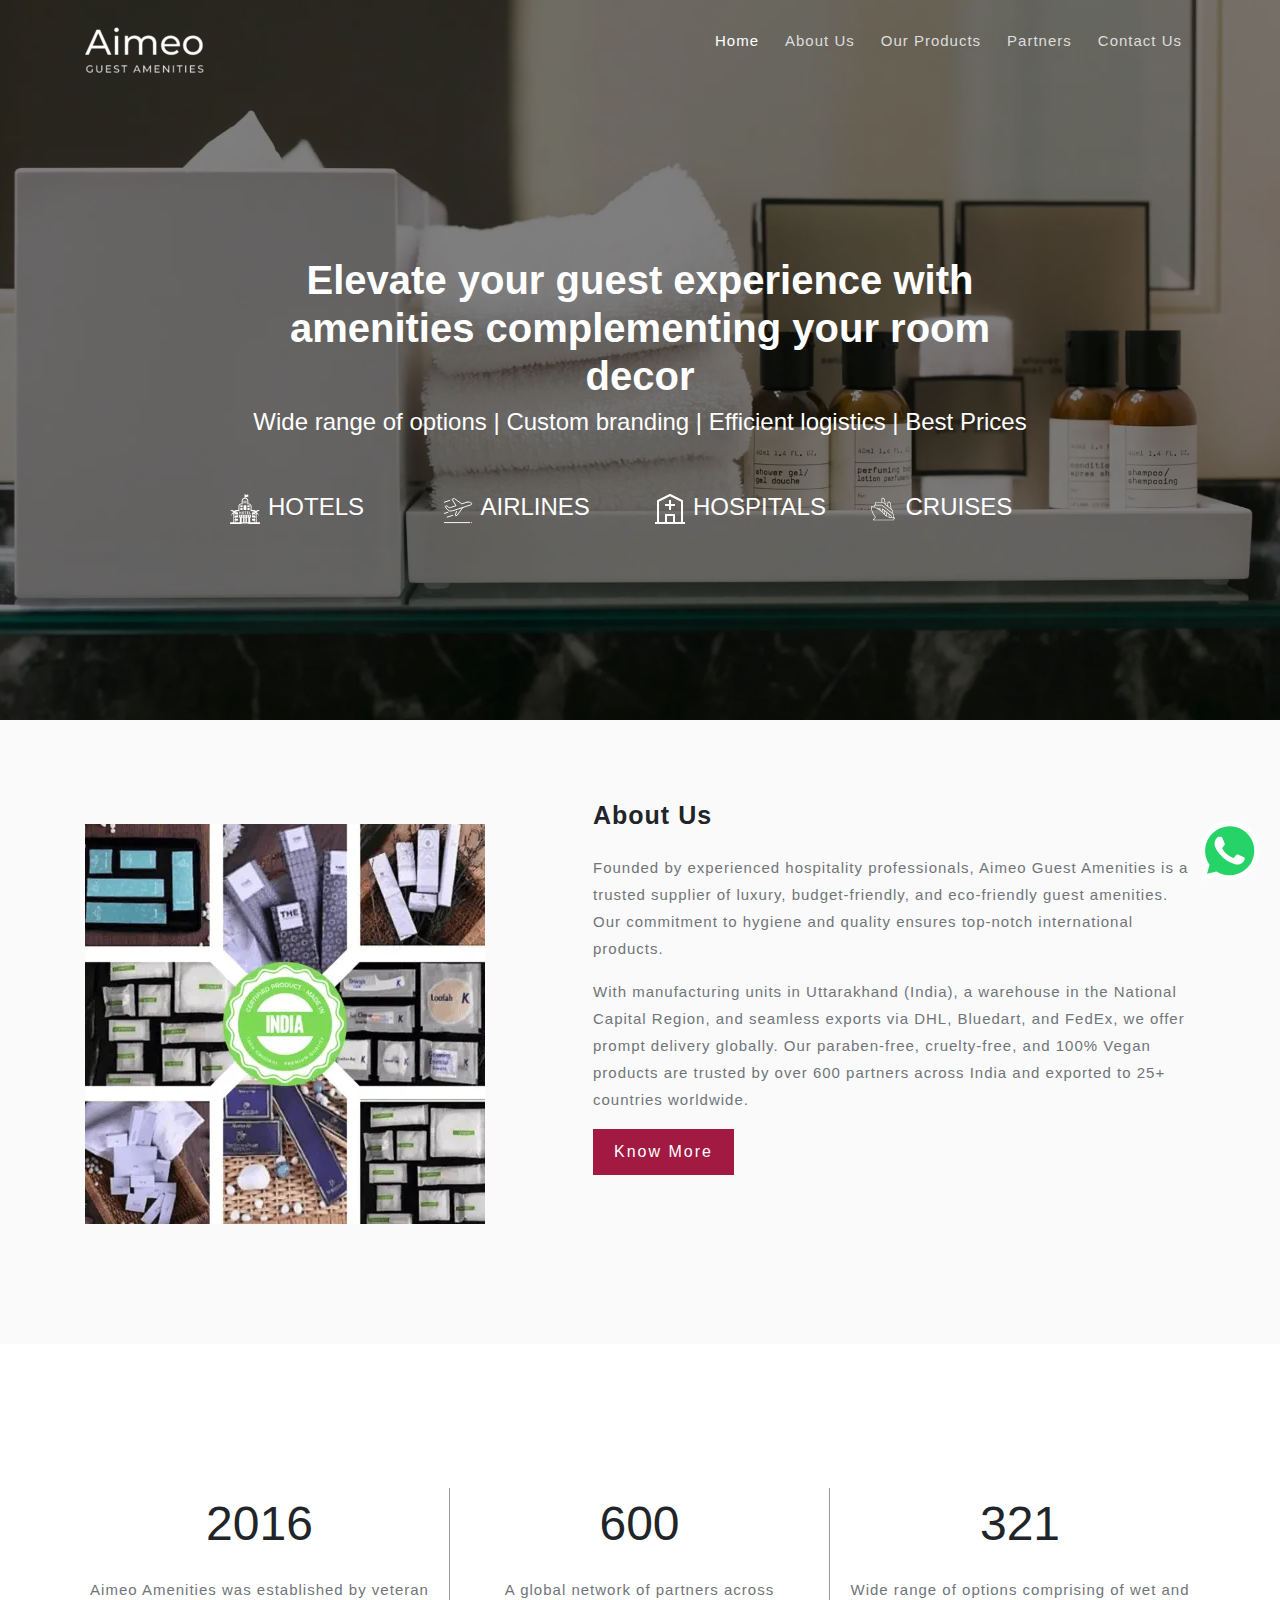
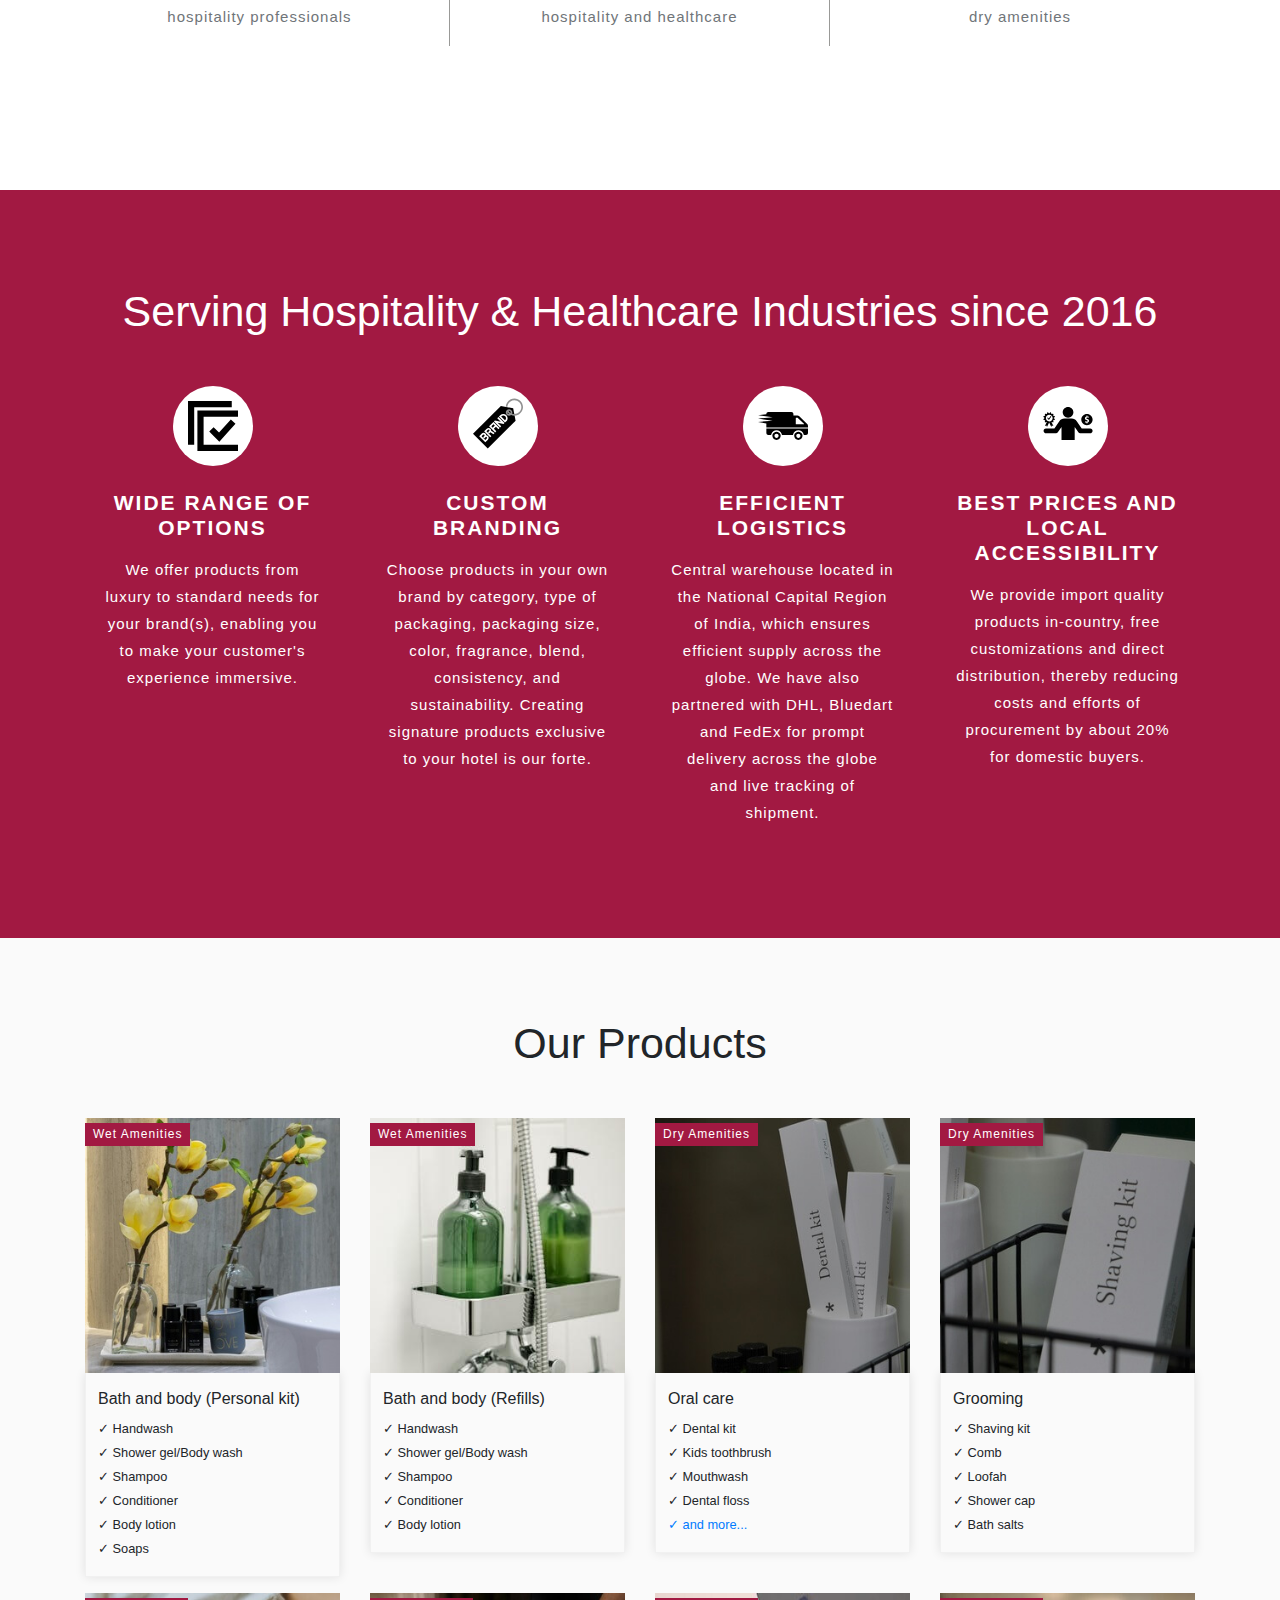
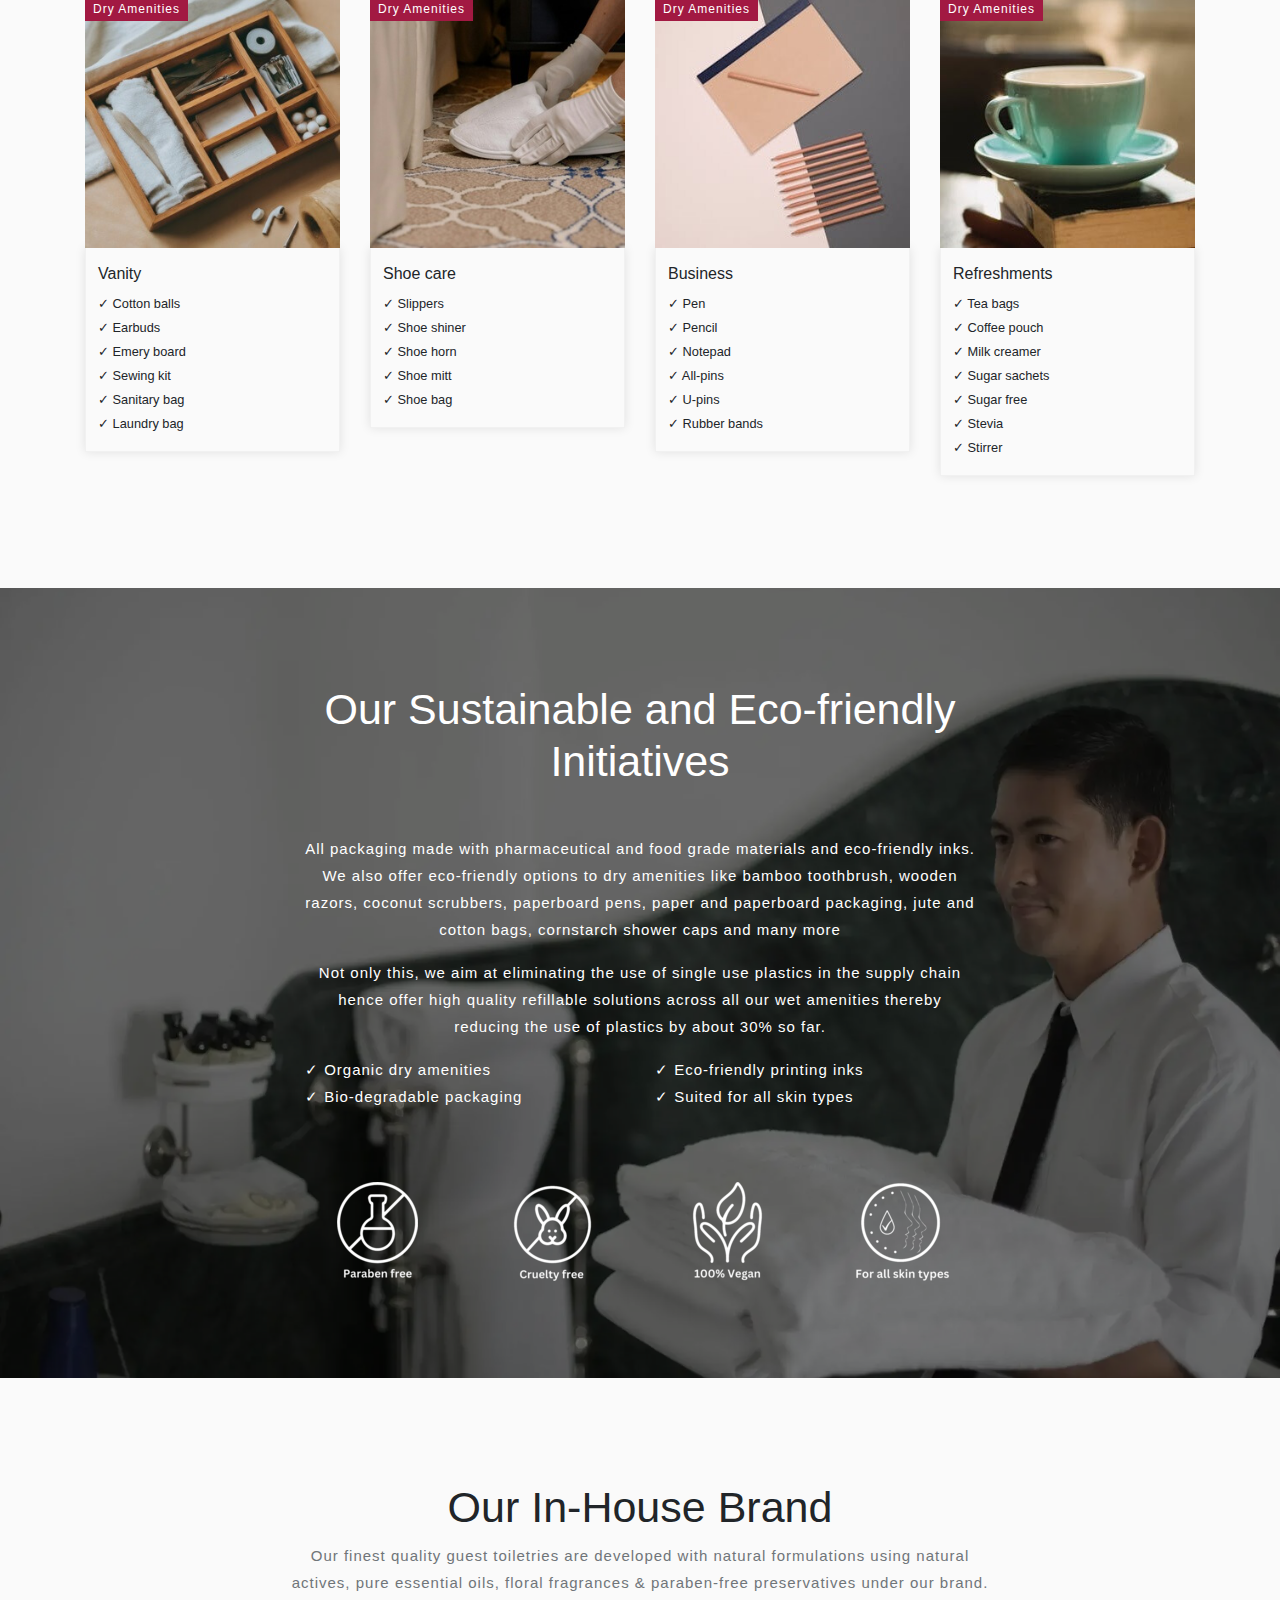
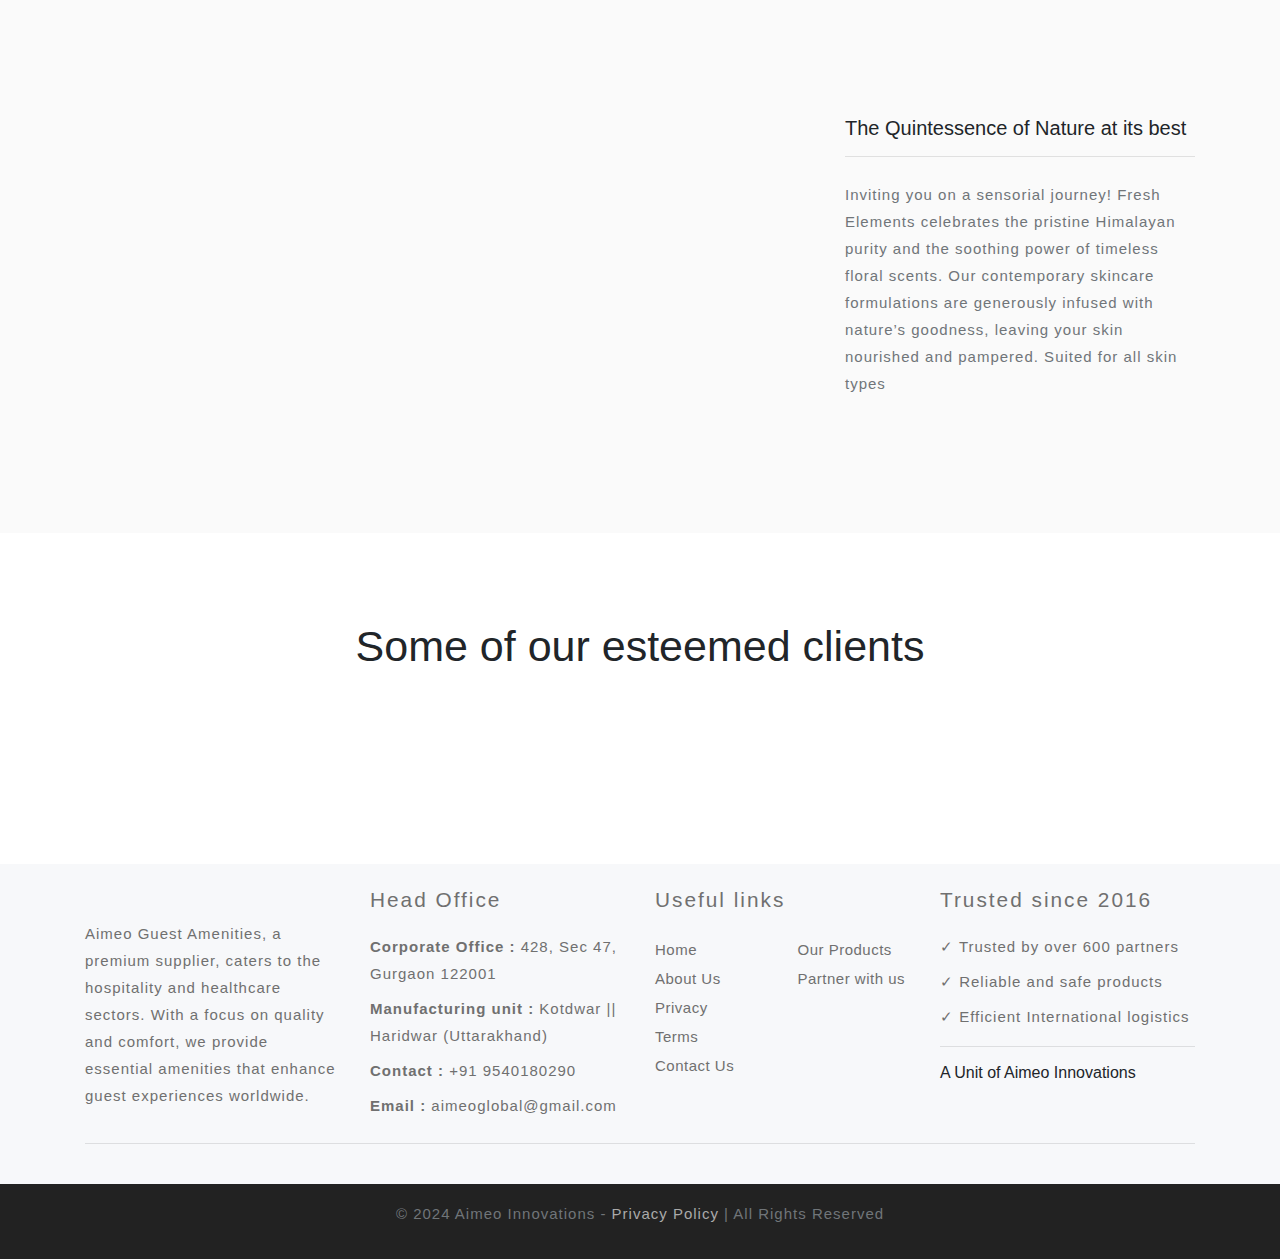
==== index.html @ 053fba2d "Add files via upload" ====
<!DOCTYPE html>
<html lang="en">
<head>
<title>Aimeo Guest Amenities - India&#39;s Largest & Most Trusted Hospitality and Healthcare Guest Amenities Supplier</title>
<link rel="canonical" href="https://www.aimeoamenities.com" />
<link rel="icon" type="image/x-icon" href="images/favicon.ico">
<meta name="viewport" content="width=device-width, initial-scale=1">
<meta charset="utf-8">
<meta name="description" content="Premium Hotel Amenities Supplier and Exporter | Bulk Toiletries for Hotels, Resorts & Hospitals Budget and Luxury Guest Amenities for Hospitality and Healthcare sectors.">
<meta name="keywords" content="Hotel Amenities Supplier in Delhi, Hotel Amenities Supplier in India, Hotel Amenities Exporter India, Hotel Amenities Supplier, Hotel Toiletries Wholesale, Luxury Hotel Toiletries Suppliers, Hotel Amenities Manufacturers, Buy Hotel Toiletries, Hotel Toiletries Bulk, Hotel Soap Suppliers, Hotel Shampoo and Conditioner Bulk, Hotel Toiletries Kit Suppliers, Wholesale Hotel Toiletries Distributors, Hotel Amenities Distributor, Hotel Guest Amenities Suppliers, Hotel Bathroom Amenities Suppliers, Eco Friendly Hotel Amenities Suppliers, Luxury Hotel Supplies Wholesale, Hotel Cosmetics Suppliers, Hotel Shampoo and Conditioner Wholesale, Hotel Soap Wholesale Price, Guest Amenities Suppliers, Bulk Hotel Soap Bars, Wholesale Hotel Linen Suppliers, Hotel Items Suppliers, Hotel Room Amenities Suppliers, Hotel Soap Manufacturers, Hotel Toiletries Manufacturer, Airline amenities"/>
<meta name="author" content="Aimeo Innovations">
<meta name="theme-color" content="#a21942">
<meta http-equiv="Content-Security-Policy" content="default-src 'self' 'unsafe-inline' 'unsafe-eval' https://www.googletagmanager.com/ https://cdnjs.cloudflare.com/ https://www.google-analytics.com/ https://docs.google.com/ https://fonts.googleapis.com/ https://fonts.gstatic.com/ https://accounts.google.com/ https://googleads.g.doubleclick.net/ https://www.google.co.in/ https://www.google.com/ https://td.doubleclick.net/ https://www.googleadservices.com https://whatsform.com/;" "script-src https://www.googleadservices.com https://www.google.com https://*.googletagmanager.com;" "img-src https://googleads.g.doubleclick.net https://www.google.com https://*.google-analytics.com https://*.googletagmanager.com;" "connect-src https://*.google-analytics.com https://*.analytics.google.com https://*.googletagmanager.com;" "frame-src https://*.googleadservices.com https://*.googlesyndication.com https://ad.doubleclick.net https://adclick.g.doubleclick.net https://bid.g.doubleclick.net https://cm.g.doubleclick.net https://googleads.g.doubleclick.net https://securepubads.g.doubleclick.net https://td.doubleclick.net/ https://whatsform.com/;">

    <script>
        addEventListener("load", function () {
            setTimeout(hideURLbar, 0);
        }, false);

        function hideURLbar() {
            window.scrollTo(0, 1);
        }
    </script>
	
	<link href="css/style.css" rel='stylesheet' type='text/css' /><!-- custom css -->
<link rel="preload" as="image" href="images/banner8.webp">

	
	<!-- JSON-LD markup generated by Google Structured Data Markup Helper. -->
<script type="application/ld+json">
{
  "@context": "https://schema.org",
  "@type": "LocalBusiness",
  "name": "Aimeo Guest Amenities",
  "telephone": "9540180290",
  "image": "https://www.aimeoamenities.com/images/favicon.ico",
  "email": "aimeoglobal@gmail.com",
  "address": {
    "@type": "PostalAddress",
    "streetAddress": "428, Sec 47",
    "addressLocality": "Gurgaon",
    "addressRegion": "Delhi NCR",
    "addressCountry": "India",
    "postalCode": "122001"
  },
  "url": "https://www.aimeoamenities.com/"
}
</script>



<!-- Google tag (gtag.js) -->



</head>
<body>

<!-- header -->
<header>
	<div class="container">
		<!-- nav -->
		<nav class="py-md-4 py-3 d-lg-flex">
			<div id="logo">
				<a href="https://www.aimeoamenities.com"><img src="images/logo.png" class="img-fluid mb-2" alt="Aimeo Guest Amenities"></a>
			</div>
			<label for="drop" class="toggle"><svg fill="#fff" width="30px" height="30px" viewBox="0 0 0.6 0.6"><title>icn/menu</title><path d="M0.075 0.112h0.45a0.037 0.037 0 0 1 0 0.075H0.075a0.037 0.037 0 1 1 0 -0.075m0 0.15h0.45a0.037 0.037 0 0 1 0 0.075H0.075a0.037 0.037 0 1 1 0 -0.075m0 0.15h0.45a0.037 0.037 0 0 1 0 0.075H0.075a0.037 0.037 0 0 1 0 -0.075"/></svg></label>
			<input type="checkbox" id="drop" />
			<ul class="menu ml-auto mt-1">
				<li class="active"><a href="index.html">Home</a></li>
				<li class=""><a href="about.html">About us</a></li>
				<li class=""><a href="products.html">Our Products</a></li>
				<li class=""><a href="partner-with-us.html">Partners</a></li>
				<li class=""><a href="contact.html">Contact Us</a></li>
			</ul>
		</nav>
		<!-- //nav -->
	</div>
</header>
<!-- //header -->

<section id="home" class="banner_w3lspvt">
				<div class="banner-top" style="background-image:url('images/banner.webp');loading=lazy">
				<div class="overlay">
						<div class="container" style="max-width:850px">
							<div class="w3layouts-banner-info text-center">
								<h1 style="Color:white"><strong>Elevate your guest experience with amenities complementing your room decor</strong></h1>
								<h2 class="mb-5" style="Color:white">Wide range of options | Custom branding | Efficient logistics | Best Prices</h2>
								</div>
								<div class="row mt-5 text-uppercase">
			<div class="col-lg-3 col-6 stats-item mt-2">
					<svg width="30px" height="30px" viewBox="0 0 4 4" aria-hidden="true" role="img" class="iconify iconify--emojione-monotone" preserveAspectRatio="xMidYMid meet" version="1.1"><path d="M3.938 3.75h-0.375V2.61c0.229 0.122 0.235 0.37 0.235 0.37 0.044 -0.345 -0.115 -0.478 -0.239 -0.529a0.375 0.375 0 0 0 -0.008 -0.042C3.802 2.204 4 2.29 4 2.29c-0.225 -0.272 -0.417 -0.152 -0.526 -0.031A0.374 0.374 0 0 0 3.188 2.125h-0.313v-0.5c0 -0.207 -0.168 -0.375 -0.375 -0.375h-0.063v-0.375c0 -0.067 -0.033 -0.147 -0.081 -0.195l-0.099 -0.099C2.21 0.533 2.13 0.5 2.063 0.5V0.41c0.167 0.096 0.208 -0.096 0.375 0V0.09c-0.167 -0.096 -0.208 0.096 -0.375 0V0.063c0 -0.034 -0.028 -0.063 -0.063 -0.063 -0.034 0 -0.063 0.028 -0.063 0.063v0.438c-0.067 0 -0.147 0.033 -0.195 0.081l-0.099 0.099C1.596 0.728 1.563 0.808 1.563 0.875v0.375h-0.063c-0.207 0 -0.375 0.168 -0.375 0.375v0.5h-0.313a0.374 0.374 0 0 0 -0.287 0.134c-0.109 -0.121 -0.301 -0.241 -0.526 0.031 0 0 0.198 -0.085 0.449 0.12a0.375 0.375 0 0 0 -0.008 0.042c-0.124 0.051 -0.283 0.184 -0.239 0.529 0 0 0.007 -0.248 0.235 -0.37V3.75H0.063c-0.034 0 -0.063 0.028 -0.063 0.063v0.125c0 0.034 0.028 0.063 0.063 0.063h3.875c0.034 0 0.063 -0.028 0.063 -0.063v-0.125c0 -0.034 -0.028 -0.063 -0.063 -0.063m-0.561 -1.185c0.01 -0.003 0.02 -0.006 0.031 -0.009 0.021 0.004 0.04 0.009 0.059 0.015 0.005 0.04 0.01 0.09 0.015 0.153h-0.108c0.002 -0.051 0.003 -0.105 0.003 -0.159m-0.004 0.181c0.047 0.06 0.087 0.039 0.111 0.013q0.005 0.078 0.009 0.177h-0.128c0.004 -0.061 0.007 -0.124 0.009 -0.191M3.313 2.585l0.002 -0.001c-0.002 0.114 -0.006 0.221 -0.011 0.322A0.062 0.062 0 0 0 3.25 2.875h-0.227c0.014 -0.059 0.047 -0.126 0.115 -0.188H3.25c0.034 0 0.063 -0.028 0.063 -0.063zm-2.625 0V2.625c0 0.034 0.028 0.063 0.063 0.063h0.113c0.068 0.061 0.1 0.129 0.114 0.188H0.75a0.062 0.062 0 0 0 -0.053 0.032c-0.005 -0.101 -0.009 -0.208 -0.011 -0.322zm-0.154 -0.015c0.019 -0.006 0.038 -0.011 0.059 -0.015 0.011 0.003 0.02 0.006 0.031 0.009 0.001 0.054 0.002 0.107 0.003 0.159H0.518c0.005 -0.063 0.01 -0.113 0.015 -0.153m-0.017 0.188c0.024 0.026 0.064 0.046 0.111 -0.014 0.002 0.066 0.005 0.129 0.009 0.191H0.507q0.003 -0.099 0.009 -0.177m-0.01 0.208c0.027 0.026 0.074 0.052 0.131 -0.003q0.006 0.097 0.013 0.184H0.504c0 -0.065 0.001 -0.126 0.002 -0.181m-0.002 0.21c0.029 0.029 0.083 0.059 0.147 -0.017 0.006 0.072 0.013 0.139 0.02 0.2H0.508a7.25 7.25 0 0 1 -0.004 -0.183m0.005 0.201c0.027 0.028 0.088 0.073 0.165 0.011 0.004 0.037 0.009 0.071 0.013 0.103V3.5c0 0.005 0.002 0.009 0.003 0.014q0.004 0.031 0.008 0.059H0.519a7.438 7.438 0 0 1 -0.01 -0.194M0.532 3.75c-0.005 -0.057 -0.009 -0.112 -0.012 -0.166 0.024 0.028 0.094 0.09 0.182 0.009 0.015 0.101 0.026 0.157 0.026 0.157zM1.375 3.004 1.298 3.063l0.029 -0.095L1.25 2.908l0.095 0L1.375 2.813l0.03 0.095 0.095 0 -0.077 0.059 0.029 0.095zM1.5 3.938l0.083 -0.063h0.833L2.5 3.938zm0.265 -0.875L1.688 3.004 1.61 3.063l0.029 -0.095L1.563 2.908l0.095 0L1.688 2.813l0.03 0.095 0.095 0 -0.077 0.059zM1.75 3.125v0.625h-0.188V3.125zm0.327 -0.063L2 3.004 1.923 3.063l0.029 -0.095L1.875 2.908l0.095 0L2 2.813l0.03 0.095 0.095 0 -0.077 0.059zM2.063 3.125v0.625h-0.125V3.125zm0.327 -0.063L2.313 3.004 2.235 3.063l0.029 -0.095L2.188 2.908l0.095 0L2.313 2.813l0.03 0.095 0.095 0 -0.077 0.059zM2.438 3.125v0.625h-0.188V3.125zm0.11 -0.063 0.029 -0.095L2.5 2.908l0.095 0L2.625 2.813l0.03 0.095 0.095 0 -0.077 0.059 0.029 0.095L2.625 3.004zM3.25 3.313h-0.25c-0.034 0 -0.063 0.028 -0.063 0.063v0.125c0 0.034 0.028 0.063 0.063 0.063h0.24a3.938 3.938 0 0 1 -0.029 0.175l-0.003 0.012H2.688V3.125h0.125v-0.375H1.188v0.375h0.125v0.625h-0.521l-0.002 -0.012A3.875 3.875 0 0 1 0.76 3.563H1c0.034 0 0.063 -0.028 0.063 -0.063v-0.125c0 -0.034 -0.028 -0.063 -0.063 -0.063h-0.25a0.063 0.063 0 0 0 -0.02 0.004 7.625 7.625 0 0 1 -0.019 -0.207A0.061 0.061 0 0 0 0.75 3.125h0.25c0.034 0 0.063 -0.028 0.063 -0.063v-0.125c0 -0.026 -0.016 -0.048 -0.039 -0.058 0.011 -0.074 0.001 -0.138 -0.022 -0.193 0.033 -0.001 0.061 -0.028 0.061 -0.062v-0.125c0 -0.034 -0.028 -0.063 -0.063 -0.063h-0.25a0.063 0.063 0 0 0 -0.026 0.006c-0.007 -0.003 -0.014 -0.006 -0.02 -0.009 0.305 -0.286 0.546 -0.072 0.546 -0.072A0.525 0.525 0 0 0 1.136 2.25H1.25V1.625c0 -0.138 0.112 -0.25 0.25 -0.25h0.188v-0.5c0 -0.034 0.02 -0.082 0.044 -0.107l0.099 -0.099C1.855 0.645 1.903 0.625 1.938 0.625h0.125c0.034 0 0.082 0.02 0.107 0.044l0.099 0.099c0.024 0.024 0.044 0.072 0.044 0.107v0.5h0.188c0.137 0 0.25 0.113 0.25 0.25v0.625h0.114A0.525 0.525 0 0 0 2.75 2.363s0.241 -0.214 0.546 0.072c-0.007 0.003 -0.014 0.006 -0.02 0.009A0.059 0.059 0 0 0 3.25 2.438h-0.25c-0.034 0 -0.063 0.028 -0.063 0.063v0.125a0.063 0.063 0 0 0 0.061 0.062c-0.023 0.054 -0.033 0.118 -0.022 0.193 -0.022 0.009 -0.038 0.032 -0.038 0.058v0.125c0 0.034 0.028 0.063 0.063 0.063h0.25a0.063 0.063 0 0 0 0.04 -0.015 7.938 7.938 0 0 1 -0.019 0.207A0.056 0.056 0 0 0 3.25 3.313m0.218 0.438h-0.196s0.011 -0.056 0.026 -0.157c0.088 0.081 0.158 0.019 0.182 -0.009 -0.003 0.054 -0.007 0.109 -0.012 0.166m0.013 -0.177h-0.18l0.008 -0.058c0.001 -0.005 0.003 -0.01 0.003 -0.015v-0.008c0.004 -0.032 0.009 -0.066 0.013 -0.103 0.077 0.062 0.139 0.017 0.165 -0.011 -0.002 0.062 -0.005 0.127 -0.01 0.195m0.01 -0.212h-0.163q0.01 -0.091 0.02 -0.2c0.065 0.076 0.118 0.046 0.147 0.017q-0.001 0.086 -0.004 0.183m-0.142 -0.212c0.005 -0.058 0.009 -0.119 0.013 -0.184 0.057 0.055 0.104 0.03 0.131 0.003 0.001 0.056 0.002 0.117 0.002 0.181z" fill="#fff"></path><path d="M1.32 2.651v-0.127h0.115v0.127h0.069V2.349h-0.069v0.116h-0.115V2.349H1.25v0.303z" fill="#fff"></path><path d="M1.746 2.344c-0.091 0 -0.15 0.068 -0.15 0.158 0 0.086 0.053 0.154 0.145 0.154 0.09 0 0.151 -0.06 0.151 -0.159 0 -0.084 -0.052 -0.153 -0.146 -0.153m-0.001 0.258c-0.047 0 -0.075 -0.042 -0.075 -0.101 0 -0.059 0.027 -0.103 0.074 -0.103 0.048 0 0.075 0.047 0.075 0.101 0 0.059 -0.027 0.103 -0.074 0.103" fill="#fff"></path><path d="M1.948 2.406h0.083v0.245h0.07v-0.245h0.084v-0.057H1.948z" fill="#fff"></path><path d="M2.338 2.523h0.113v-0.056h-0.113v-0.063h0.12v-0.056h-0.19v0.303h0.197v-0.056h-0.127z" fill="#fff"></path><path d="M2.627 2.349H2.558v0.303H2.75v-0.058h-0.123z" fill="#fff"></path><path d="M2.125 1.5h-0.25c-0.034 0 -0.063 0.028 -0.063 0.063v0.5c0 0.034 0.028 0.063 0.063 0.063h0.25c0.034 0 0.063 -0.028 0.063 -0.063v-0.5c0 -0.034 -0.028 -0.063 -0.063 -0.063" fill="#fff"></path><path d="M1.875 1.25c0.034 0 0.063 -0.028 0.063 -0.063v-0.25c0 -0.034 -0.028 -0.063 -0.063 -0.063 -0.034 0 -0.063 0.028 -0.063 0.063v0.25c0 0.034 0.028 0.063 0.063 0.063" fill="#fff"></path><path d="M2.125 0.875c-0.034 0 -0.063 0.028 -0.063 0.063v0.25c0 0.034 0.028 0.063 0.063 0.063 0.034 0 0.063 -0.028 0.063 -0.063v-0.25c0 -0.034 -0.028 -0.063 -0.063 -0.063" fill="#fff"></path><path d="M1.438 1.75h0.188c0.034 0 0.063 -0.028 0.063 -0.063v-0.125c0 -0.034 -0.028 -0.063 -0.063 -0.063h-0.188c-0.034 0 -0.063 0.028 -0.063 0.063v0.125c0 0.034 0.028 0.063 0.063 0.063" fill="#fff"></path><path d="M1.688 2.063v-0.125c0 -0.034 -0.028 -0.063 -0.063 -0.063h-0.188c-0.034 0 -0.063 0.028 -0.063 0.063v0.125c0 0.034 0.028 0.063 0.063 0.063h0.188c0.034 0 0.063 -0.028 0.063 -0.063" fill="#fff"></path><path d="M2.375 1.75h0.188c0.034 0 0.063 -0.028 0.063 -0.063v-0.125c0 -0.034 -0.028 -0.063 -0.063 -0.063h-0.188c-0.034 0 -0.063 0.028 -0.063 0.063v0.125c0 0.034 0.028 0.063 0.063 0.063" fill="#fff"></path><path d="M2.375 2.125h0.188c0.034 0 0.063 -0.028 0.063 -0.063v-0.125c0 -0.034 -0.028 -0.063 -0.063 -0.063h-0.188c-0.034 0 -0.063 0.028 -0.063 0.063v0.125c0 0.034 0.028 0.063 0.063 0.063" fill="#fff"></path></svg>
					<h4 class="mb-1 ml-2">Hotels</h4>
			</div>
			<div class="col-lg-3 col-6 stats-item mt-2">
					<svg width="30px" height="30px" viewBox="0 0 2 2" enable-background="new 0 0 32 32" id="_x3C_Layer_x3E_" version="1.1" xml:space="preserve" <g id="Airplane_x2C__plane_x2C__flight_x2C__takeoff"><g id="XMLID_102_"><path fill="none" id="XMLID_886_" stroke="#fff" stroke-linecap="round" stroke-linejoin="round" stroke-miterlimit="10" x1="1.5" x2="5.295" y1="20.71" y2="19.474" d="M0.094 1.294L0.331 1.217" stroke-width="0.0625"/><path fill="none" id="XMLID_885_" stroke="#fff" stroke-linecap="round" stroke-linejoin="round" stroke-miterlimit="10" x1="1.5" x2="7.295" y1="8.728" y2="6.774" d="M0.094 0.545L0.456 0.423" stroke-width="0.0625"/><path fill="none" id="XMLID_884_" stroke="#fff" stroke-linecap="round" stroke-linejoin="round" stroke-miterlimit="10" x1="4.529" x2="10.295" y1="24.652" y2="22.774" d="M0.283 1.541L0.643 1.423" stroke-width="0.0625"/><path fill="none" id="XMLID_123_" stroke="#fff" stroke-linecap="round" stroke-linejoin="round" stroke-miterlimit="10" x1="30.4" x2="30.5" y1="30.5" y2="30.5" d="M1.9 1.906L1.906 1.906" stroke-width="0.0625"/><path fill="none" id="XMLID_122_" stroke="#fff" stroke-linecap="round" stroke-linejoin="round" stroke-miterlimit="10" x1="1.5" x2="28.5" y1="30.5" y2="30.5" d="M0.094 1.906L1.781 1.906" stroke-width="0.0625"/><path d="m0.9 1.168 -0.084 0.235a0.031 0.031 0 0 0 0.039 0.04l0.079 -0.025a0.031 0.031 0 0 0 0.016 -0.011l0.366 -0.501" fill="none" id="XMLID_144_" stroke="#fff" stroke-linecap="round" stroke-linejoin="round" stroke-miterlimit="10" stroke-width="0.0625"/><path d="m1.6 0.545 -0.344 0.112 -0.498 -0.351a0.03 0.03 0 0 0 -0.028 -0.004l-0.096 0.031a0.031 0.031 0 0 0 -0.017 0.046l0.252 0.403 -0.382 0.124a0.124 0.124 0 0 1 -0.116 -0.021l-0.111 -0.088a0.031 0.031 0 0 0 -0.029 -0.005l-0.061 0.02a0.031 0.031 0 0 0 -0.015 0.049l0.122 0.158a0.313 0.313 0 0 0 0.344 0.106l1.229 -0.399a0.081 0.081 0 0 0 0.052 -0.102 0.083 0.083 0 0 0 -0.056 -0.054l-0.102 -0.029a0.25 0.25 0 0 0 -0.145 0.003" fill="none" id="XMLID_1011_" stroke="#fff" stroke-linecap="round" stroke-linejoin="round" stroke-miterlimit="10" stroke-width="0.0625"/></g></g></svg>
					<h4 class="mb-1 ml-2">Airlines</h4>
			</div>
			<div class="col-lg-3 col-6 stats-item mt-2">
					<svg width="30px" height="30px" viewBox="0 0 0.938 0.938" fill="none"><path d="m0.469 0.031 0.014 -0.028a0.031 0.031 0 0 0 -0.028 0zm-0.375 0.188 -0.014 -0.028A0.031 0.031 0 0 0 0.063 0.219zm0.75 0h0.031a0.031 0.031 0 0 0 -0.017 -0.028zm-0.5 0.438V0.625H0.313v0.031zm0.25 0h0.031V0.625h-0.031zM0 0.938h0.938v-0.063H0zM0.455 0.003l-0.375 0.188 0.028 0.056 0.375 -0.188zm0.403 0.188 -0.375 -0.188 -0.028 0.056 0.375 0.188zM0.438 0.188v0.156h0.063V0.188zm0 0.156V0.5h0.063V0.344zM0.313 0.375h0.156V0.313H0.313zm0.156 0H0.625V0.313H0.469zM0.063 0.219v0.688h0.063v-0.688zm0.75 0v0.688h0.063v-0.688zm-0.438 0.688v-0.25H0.313v0.25zM0.344 0.688h0.25v-0.063h-0.25zm0.219 -0.031v0.25h0.063v-0.25z" fill="#fff"/></svg>
					<h4 class="mb-1 ml-2">Hospitals</h4>
			</div>
			<div class="col-lg-3 col-6 stats-item mt-2">
					<svg fill="#fff" width="30px" height="30px" viewBox="0 0 32 32" id="icon" version="1.1" xml:space="preserve"><path d="M28.706 25.16c-0.075 -0.099 -0.201 -0.149 -0.323 -0.126 -0.014 0.002 -0.31 0.052 -0.8 0.088v-3.389c0 -0.101 -0.046 -0.196 -0.125 -0.259l-1.162 -0.925V17.39a0.331 0.331 0 0 0 -0.118 -0.254l-1.132 -0.949 -0.976 -6.554a0.331 0.331 0 0 0 -0.088 -0.18l-1.285 -1.345a0.33 0.33 0 0 0 -0.392 -0.065l-1.347 0.702a0.331 0.331 0 0 0 -0.178 0.294v3.572l-1.952 -1.636 -0.919 -5.444a0.33 0.33 0 0 0 -0.117 -0.202l-1.581 -1.287a0.331 0.331 0 0 0 -0.365 -0.036l-1.209 0.643a0.331 0.331 0 0 0 -0.176 0.292v3.764h-6.514a0.331 0.331 0 0 0 -0.331 0.331v2.536h-1.068a0.331 0.331 0 0 0 -0.331 0.331v1.642c-1.566 -0.406 -2.561 -0.396 -2.666 -0.393a0.331 0.331 0 0 0 -0.323 0.331c0 5.886 3.478 10.224 4.371 11.24l-2.333 2.762a0.331 0.331 0 0 0 0.253 0.545h21.785a0.331 0.331 0 0 0 0.298 -0.186l1.139 -2.34a0.331 0.331 0 0 0 -0.034 -0.345M21.44 9.239l0.949 -0.494 1.041 1.089 0.85 5.712 -2.84 -2.38zM15.122 5.142l0.84 -0.447 1.313 1.07 0.769 4.554 -1.831 -1.535A0.333 0.333 0 0 0 16 8.707h-0.878zM8.277 9.369h7.603l9.754 8.175v2.477L15.114 11.646a0.333 0.333 0 0 0 -0.206 -0.072H8.277zm-1.399 2.867h7.914l12.129 9.657v3.262a14.813 14.813 0 0 1 -1.853 -0.07v-1.889a0.331 0.331 0 0 0 -0.129 -0.262L15.402 15.582a0.331 0.331 0 0 0 -0.348 -0.035 0.331 0.331 0 0 0 -0.185 0.297v2.65c-0.51 -0.463 -1.013 -0.887 -1.508 -1.273v-1.377a0.331 0.331 0 0 0 -0.331 -0.331H10.976c-0.031 0 -0.059 0.01 -0.088 0.018 -1.509 -0.89 -2.875 -1.447 -4.01 -1.796zm17.527 11.123v1.643c-0.518 -0.077 -1.062 -0.188 -1.617 -0.345v-2.544zm-2.28 -1.758v2.844c-0.61 -0.212 -1.225 -0.484 -1.826 -0.83v-3.422zm-2.488 -1.918v3.517c-0.606 -0.416 -1.188 -0.918 -1.726 -1.52 0 -0.002 0.001 -0.003 0.001 -0.005v-3.322zm-2.388 -1.841v3.082c-0.576 -0.656 -1.15 -1.257 -1.718 -1.807v-2.599zm-4.551 -1.667v0.547c-0.264 -0.192 -0.525 -0.375 -0.782 -0.547zm14.398 11.194H6.231l2.06 -2.439a0.332 0.332 0 0 0 -0.014 -0.443c-0.043 -0.045 -4.232 -4.5 -4.384 -10.659 1.433 0.101 7.334 0.951 13.316 8.059 0.782 0.929 1.66 1.643 2.572 2.192 0.023 0.016 0.045 0.032 0.071 0.042 0.803 0.475 1.631 0.824 2.442 1.076 0.043 0.025 0.09 0.041 0.142 0.044 0.756 0.225 1.495 0.369 2.182 0.457 0.037 0.014 0.076 0.024 0.117 0.024 0.011 0 0.021 -0.005 0.032 -0.006a15.456 15.456 0 0 0 2.462 0.09c0.008 0.001 0.014 0.004 0.022 0.004 0.012 0 0.022 -0.006 0.034 -0.007 0.225 -0.011 0.424 -0.025 0.592 -0.041z"/></svg>
					<h4 class="mb-1 ml-2">Cruises</h4>
			</div>
			
		</div>
				</div>
				</div>
				</div>
</section>

<a class="open-button" href="https://wa.me/919540180290?text=Hello%2C%20I%20would%20like%20to%20know%20more%20about%20the%20guest%20amenities%20that%20you%20offer."><img alt="Contact Aimeo Amenities on Whatsapp" src="images/wa.png" loading="lazy"></a>
			
<section class="contact py-5 booklight2">
<div class="container py-lg-4 py-sm-3">
			<div class="mt-2 mb-4">
				<div class="row text-center-mob">
					<div class="col-lg-5 mt-4 mb-4">
					<img alt="Aimeo Guest Amenities combos" src="images/index.webp" loading="lazy" max-height="400px">
					</div>
					<div class="col-lg-7 contact-right pl-lg-5">
						<h5>About Us</h5>
						<p class="mt-md-4">Founded by experienced hospitality professionals, Aimeo Guest Amenities is a trusted supplier of luxury, budget-friendly, and eco-friendly guest amenities. Our commitment to hygiene and quality ensures top-notch international products.</p>
						<p>With manufacturing units in Uttarakhand (India), a warehouse in the National Capital Region, and seamless exports via DHL, Bluedart, and FedEx, we offer prompt delivery globally. Our paraben-free, cruelty-free, and 100% Vegan products are trusted by over 600 partners across India and exported to 25+ countries worldwide.</p>
						<a href="about.html"><button class="btn sent-butnn">Know more</button></a>
					</div>
				</div>
			</div>
	  </div>
</section>

<!-- testimonials -->
<section class="testimonials py-5" id="testi">
	<div class="container py-lg-5 py-md-3">
			<div class="row mt-5 mb-5 text-center">
			<div class="col-lg-4 col-4" style="border-right: 1px solid #999997">
				<div class="counter">
					<div class="timer count-title count-number">2016</div>
					<p class="mt-3">Aimeo Amenities was established by veteran hospitality professionals</p>
				</div>
			</div>
			<div class="col-lg-4 col-4" style="border-right: 1px solid #999997">
				<div class="counter">
					<div class="timer count-title count-number">600</div>
					<p class="mt-3">A global network of partners across hospitality and healthcare</p>
				</div>
			</div>
			<div class="col-lg-4 col-4">
				<div class="counter">
					<div class="timer count-title count-number">321</div>
					<p class="mt-3">Wide range of options comprising of wet and dry amenities</p>
				</div>
			</div>
			</div>
		</div>
	</div>
</section>
<!-- //testimonials -->

<!-- how to book -->
<section class="book py-5">
	<div class="container py-lg-5 py-sm-3">
		<h3 class="heading text-center" style="color:#fff">Serving Hospitality & Healthcare Industries since 2016</h3>
		<div class="row mt-5 text-center">
			<div class="col-sm-3">
				<div class="grid-info">
					<div class="icon">
						<svg width="50px" height="80px" viewBox="0 0 1 1"><path width="16" height="16" id="icon-bound" fill="none" d="M0 0H1V1H0V0z"/><path d="M1 0.313H0.312v0.563H1v0.124H0.188V0.188h0.813zM0 0.001h0.875V0.125H0.124v0.75H0V0.001m0.512 0.522L0.425 0.612 0.627 0.813l0.323 -0.359 -0.093 -0.084 -0.236 0.262z"/></svg>
					</div>
					<h4>Wide range of options</h4>
					<p class="mt-3" style="color:white">We offer products from luxury to standard needs for your brand(s), enabling you to make your customer's experience immersive.</p>
				</div>
			</div>
			<div class="col-sm-3 mt-sm-0 mt-5">
				<div class="grid-info">
					<div class="icon">
						<svg x="0px" y="0px" viewBox="0 0 50 50" style="enable-background:new 0 0 290.476 290.476;" xml:space="preserve" width="50" height="75"><g><g><path style="fill:#000000;" points="161.905,42.857 0,204.762 85.714,290.476 247.619,128.571 233.333,57.143 		" d="M27.869 7.377L0 35.246L14.754 50L42.623 22.131L40.164 9.836Z"/><path style="fill:#fff;" d="M13.212 36.789a2.541 2.541 0 0 0 -0.748 -1.713c-0.998 -0.998 -2.621 -0.998 -3.618 0l-2.629 2.629 6.077 6.077L14.924 41.153a2.539 2.539 0 0 0 0.75 -1.809c0 -0.684 -0.266 -1.326 -0.75 -1.809a2.548 2.548 0 0 0 -1.712 -0.746m0.553 3.205 -1.47 1.47 -3.759 -3.759 1.47 -1.47a0.922 0.922 0 0 1 1.3 0 0.912 0.912 0 0 1 0.27 0.65 0.912 0.912 0 0 1 -0.27 0.65l-1.23 1.23 1.159 1.159 1.23 -1.23a0.922 0.922 0 0 1 1.3 0 0.912 0.912 0 0 1 0.27 0.65 0.912 0.912 0 0 1 -0.27 0.65"/><path style="fill:#fff;" d="m27.289 16.634 -1.399 1.399 6.077 6.077 1.399 -1.399c0.811 -0.811 1.259 -1.891 1.259 -3.038s-0.448 -2.227 -1.259 -3.038c-1.676 -1.676 -4.401 -1.676 -6.077 0m4.918 4.918 -0.24 0.24 -3.759 -3.759 0.24 -0.24c1.036 -1.036 2.723 -1.036 3.759 0a2.644 2.644 0 0 1 0.779 1.88c0 0.71 -0.277 1.377 -0.779 1.88"/><path style="fill:#fff;" d="m18.372 37.705 -4.918 -4.918 1.47 -1.47a0.922 0.922 0 0 1 1.3 0 0.912 0.912 0 0 1 0.27 0.65 0.912 0.912 0 0 1 -0.27 0.65l-1.23 1.23 1.159 1.159 1.187 -1.187 3.074 1.844 1.195 -1.195 -3.515 -2.109c0.02 -0.129 0.039 -0.259 0.039 -0.393 0 -0.684 -0.266 -1.326 -0.75 -1.809 -0.998 -0.998 -2.621 -0.998 -3.618 0l-2.629 2.629L17.213 38.864z"/><path style="fill:#fff;" d="m23.29 32.787 -2.459 -2.459 2.12 -2.12 2.459 2.459 1.159 -1.159 -6.077 -6.077 -4.438 4.438 6.077 6.077zm-4.918 -4.918 2.12 -2.12 1.3 1.3 -2.12 2.12z"/><path style="fill:#fff;" points="182.924,142.857 147.619,107.552 140.886,114.286 161.7,135.105 127.01,128.162 121.838,133.333 157.143,168.638 163.876,161.905 143.057,141.086 177.752,148.029 		" d="M31.487 24.59L25.41 18.513L24.251 19.672L27.834 23.256L21.862 22.061L20.972 22.951L27.049 29.028L28.208 27.869L24.625 24.285L30.597 25.48Z"/><path style="fill:#919191;" d="M41.393 0c-4.607 0 -8.37 3.642 -8.586 8.197h1.639c0.214 -3.651 3.243 -6.557 6.947 -6.557 3.842 0 6.967 3.125 6.967 6.967s-3.125 6.967 -6.967 6.967c-0.799 0 -1.569 -0.149 -2.296 -0.402a3.253 3.253 0 0 0 0.247 -1.238c0 -1.808 -1.471 -3.279 -3.279 -3.279s-3.279 1.471 -3.279 3.279S34.257 17.213 36.066 17.213c0.746 0 1.426 -0.26 1.978 -0.681A8.607 8.607 0 0 0 41.393 17.213c4.746 0 8.607 -3.861 8.607 -8.607s-3.861 -8.607 -8.607 -8.607m-3.688 13.934c0 0.183 -0.037 0.355 -0.092 0.519 -0.816 -0.528 -1.516 -1.229 -2.059 -2.069 0.161 -0.053 0.331 -0.089 0.511 -0.089 0.904 0 1.639 0.735 1.639 1.639m-1.639 1.639c-0.904 0 -1.639 -0.735 -1.639 -1.639 0 -0.087 0.012 -0.17 0.025 -0.253 0.529 0.725 1.165 1.347 1.875 1.866 -0.085 0.014 -0.171 0.026 -0.261 0.026"/></g></g></svg>
					</div>
					<h4>Custom branding</h4>
					<p class="mt-3" style="color:white">Choose products in your own brand by category, type of packaging, packaging size, color, fragrance, blend, consistency, and sustainability. Creating signature products exclusive to your hotel is our forte.</p>
				</div>
			</div>
			<div class="col-sm-3 mt-lg-0 mt-5">
				<div class="grid-info">
					<div class="icon">
						<svg x="0px" y="0px" width="50px" height="80px" viewBox="0 0 50 50" style="enable-background:new 0 0 612 612;" xml:space="preserve"><g><g><path d="M18.526 30.666c-2.308 0 -4.173 1.872 -4.173 4.18 0 2.301 1.865 4.173 4.173 4.173s4.173 -1.872 4.173 -4.173c0 -2.308 -1.865 -4.18 -4.173 -4.18m0 6.266c-1.154 0 -2.087 -0.939 -2.087 -2.087 0 -1.154 0.933 -2.087 2.087 -2.087s2.087 0.933 2.087 2.087c0 1.147 -0.933 2.087 -2.087 2.087M50 27.579v4.456c0 1.112 -0.901 2.013 -2.013 2.013h-2.154c-0.389 -2.67 -2.69 -4.723 -5.468 -4.723 -2.771 0 -5.072 2.053 -5.461 4.723H23.989c-0.389 -2.67 -2.69 -4.723 -5.461 -4.723s-5.072 2.053 -5.461 4.723h-2.697c-1.112 0 -2.013 -0.901 -2.013 -2.013v-4.456zM40.371 30.666c-2.308 0 -4.18 1.872 -4.18 4.18 0 2.301 1.872 4.173 4.18 4.173 2.301 0 4.173 -1.872 4.173 -4.173 0 -2.308 -1.872 -4.18 -4.173 -4.18m0 6.266c-1.154 0 -2.087 -0.939 -2.087 -2.087 0 -1.154 0.933 -2.087 2.087 -2.087 1.147 0 2.087 0.933 2.087 2.087 0 1.147 -0.939 2.087 -2.087 2.087m8.836 -13.841 -7.91 -7.823c-0.503 -0.496 -1.181 -0.778 -1.885 -0.778h-3.992v-1.496c0 -1.114 -0.899 -2.013 -2.013 -2.013H10.368c-1.107 0 -2.013 0.899 -2.013 2.013v0.315L0.188 14.251l14.473 1.885L0 17.592l14.609 2.077L0 20.935l8.356 1.576 -0.001 3.954h41.643v-1.469c0 -0.718 -0.288 -1.402 -0.792 -1.905m-3.448 0.262h-7.655a0.315 0.315 0 0 1 -0.315 -0.315v-5.911a0.315 0.315 0 0 1 0.315 -0.315h1.456c0.08 0 0.161 0.034 0.221 0.087l6.192 5.911c0.208 0.195 0.067 0.543 -0.215 0.543"/></g></g></svg>
					</div>
					<h4>Efficient logistics</h4>
					<p class="mt-3" style="color:white">Central warehouse located in the National Capital Region of India, which ensures efficient supply across the globe. We have also partnered with DHL, Bluedart and FedEx for prompt delivery across the globe and live tracking of shipment.</p>
				</div>
			</div>
			<div class="col-sm-3 mt-lg-0 mt-5">
				<div class="grid-info">
					<div class="icon">
						<svg x="0px" y="0px" width="50px" height="75px" viewBox="0 0 50 33.789" enable-background="new 0 0 256 173" xml:space="preserve"><path d="M25.049 11.106c2.966 0 5.358 -2.392 5.358 -5.358S28.034 0.391 25.049 0.391c-2.966 0 -5.358 2.392 -5.358 5.358 0.019 2.985 2.411 5.358 5.358 5.358M12.612 26.625h-9.625c-3.119 0 -3.291 -4.765 0.057 -4.765H11.387l4.784 -7.042c1.416 -1.933 3.023 -2.851 5.3 -2.851h7.137c2.277 0 3.884 0.842 5.3 2.851l4.803 7.042h8.4c3.368 0 3.157 4.765 0.115 4.765h-9.625c-0.765 0 -1.684 -0.268 -2.22 -1.091l-3.674 -5.243 -0.019 13.127H18.524l-0.019 -13.127 -3.674 5.243c-0.536 0.804 -1.454 1.091 -2.22 1.091"/><path d="M43.937 18.661C47.058 18.661 49.609 16.127 49.609 12.988s-2.534 -5.672 -5.672 -5.672S38.281 9.867 38.281 13.005c0 3.121 2.534 5.656 5.656 5.656m-0.313 -5.191c-1.04 -0.364 -1.689 -0.889 -1.689 -1.824 0 -0.862 0.571 -1.538 1.617 -1.751v-0.934h0.783v0.889c0.649 0 1.119 0.134 1.466 0.319l-0.319 1.119c-0.257 -0.106 -0.677 -0.285 -1.253 -0.285s-0.889 0.285 -0.889 0.571c0 0.392 0.364 0.543 1.147 0.862 1.069 0.392 1.566 0.934 1.566 1.824s-0.543 1.566 -1.689 1.824v0.889h-0.783v-0.862c-0.677 0 -1.359 -0.179 -1.689 -0.364l0.285 -1.147c0.364 0.179 0.934 0.392 1.538 0.392 0.649 0 0.968 -0.285 0.968 -0.677s-0.308 -0.553 -1.057 -0.844"/><path d="M8.199 10.159 5.87 13.377l-1.489 -1.618a0.459 0.459 0 0 1 0.018 -0.637 0.459 0.459 0 0 1 0.637 0.018l0.754 0.815 1.679 -2.317c0.147 -0.196 0.423 -0.251 0.631 -0.104 0.196 0.141 0.245 0.429 0.098 0.625M11.742 12.427c0.306 0.294 0.165 0.809 -0.239 0.907l-1.41 0.362 0.398 1.397c0.11 0.404 -0.27 0.778 -0.668 0.668l-1.373 -0.392 1.961 3.904 -1.637 -0.466 -0.454 1.514L6.152 15.994l-2.17 4.327 -0.454 -1.514 -1.637 0.466 1.961 -3.904 -1.373 0.392c-0.404 0.11 -0.778 -0.27 -0.668 -0.668l0.398 -1.397 -1.41 -0.361c-0.404 -0.098 -0.546 -0.613 -0.239 -0.907l1.03 -1.011 -1.036 -1.011c-0.306 -0.294 -0.165 -0.809 0.239 -0.907l1.41 -0.362 -0.398 -1.397c-0.11 -0.404 0.27 -0.778 0.668 -0.668l1.397 0.398 0.362 -1.41c0.098 -0.404 0.625 -0.539 0.907 -0.239l1.011 1.042 1.011 -1.042c0.288 -0.306 0.809 -0.159 0.907 0.239l0.362 1.41 1.397 -0.398c0.404 -0.11 0.778 0.27 0.668 0.668l-0.398 1.397 1.41 0.362c0.404 0.098 0.546 0.613 0.239 0.907l-1.036 1.011zm-2.078 -1.011c0 -1.876 -1.526 -3.389 -3.389 -3.389 -1.876 0 -3.389 1.52 -3.389 3.396s1.514 3.389 3.389 3.389 3.389 -1.52 3.389 -3.396"/></svg>
					</div>
					<h4>Best Prices and Local Accessibility</h4>
					<p class="mt-3" style="color:white">We provide import quality products in-country, free customizations and direct distribution, thereby reducing costs and efforts of procurement by about 20% for domestic buyers.</p>
				</div>
			</div>
		</div>
	</div>
</section>
<!-- //how to book -->

<section class="contact py-5 booklight2">
<div class="container py-lg-4 py-sm-3">
			<div class="mt-2 mb-4">
				<h3 class="heading text-center mb-lg-5 mb-4">Our Products</h3>
					<section id="content1">
						<div class="row">			
			<div class="col-lg-3 col-6 mb-3">
				<div class="image-tour position-relative">
					<img src="images/product1.jpg" alt="Bath and body (Personal kit)" loading="lazy" class="img-fluid">
					<p><span>Wet Amenities</span></p>
				</div>
				<div class="package-infonew">
					<h6>Bath and body (Personal kit)</h6>
					<small>✓ Handwash</small><br>
					<small>✓ Shower gel/Body wash</small><br>
					<small>✓ Shampoo</small><br>
					<small>✓ Conditioner</small><br>
					<small>✓ Body lotion</small><br>
					<small>✓ Soaps</small>
				</div>
			</div>
			<div class="col-lg-3 col-6 mb-3">
				<div class="image-tour position-relative">
					<img src="images/product2.jpg" alt="Bath and body (Refills)" loading="lazy" class="img-fluid">
					<p><span>Wet Amenities</span></p>
				</div>
				<div class="package-infonew">
					<h6>Bath and body (Refills)</h6>
					<small>✓ Handwash</small><br>
					<small>✓ Shower gel/Body wash</small><br>
					<small>✓ Shampoo</small><br>
					<small>✓ Conditioner</small><br>
					<small>✓ Body lotion</small>
				</div>
			</div>
			<div class="col-lg-3 col-6 mb-3">
				<div class="image-tour position-relative">
					<img src="images/product3.jpg" alt="Oral care" loading="lazy" class="img-fluid">
					<p><span>Dry Amenities</span></p>
				</div>
				<div class="package-infonew">
					<h6>Oral care</h6>
					<small>✓ Dental kit</small><br>
					<small>✓ Kids toothbrush</small><br>
					<small>✓ Mouthwash</small><br>
					<small>✓ Dental floss</small><br>
					<a href="product.html"><small>✓ and more...</small></a>
				</div>
			</div>
			<div class="col-lg-3 col-6 mb-3">
				<div class="image-tour position-relative">
					<img src="images/product4.jpg" alt="Grooming" loading="lazy" class="img-fluid">
					<p><span>Dry Amenities</span></p>
				</div>
				<div class="package-infonew">
					<h6>Grooming</h6>
					<small>✓ Shaving kit</small><br>
					<small>✓ Comb</small><br>
					<small>✓ Loofah</small><br>
					<small>✓ Shower cap</small><br>
					<small>✓ Bath salts</small>
				</div>
			</div>
			<div class="col-lg-3 col-6 mb-3">
				<div class="image-tour position-relative">
					<img src="images/product5.jpg" alt="Vanity kit" loading="lazy" class="img-fluid">
					<p><span>Dry Amenities</span></p>
				</div>
				<div class="package-infonew">
					<h6>Vanity</h6>
					<small>✓ Cotton balls</small><br>
					<small>✓ Earbuds</small><br>
					<small>✓ Emery board</small><br>
					<small>✓ Sewing kit</small><br>
					<small>✓ Sanitary bag</small><br>
					<small>✓ Laundry bag</small>
				</div>
			</div>
			<div class="col-lg-3 col-6 mb-3">
				<div class="image-tour position-relative">
					<img src="images/product6.jpg" alt="Shoe care" loading="lazy" class="img-fluid">
					<p><span>Dry Amenities</span></p>
				</div>
				<div class="package-infonew">
					<h6>Shoe care</h6>
					<small>✓ Slippers</small><br>
					<small>✓ Shoe shiner</small><br>
					<small>✓ Shoe horn</small><br>
					<small>✓ Shoe mitt</small><br>
					<small>✓ Shoe bag</small>
				</div>
			</div>
			<div class="col-lg-3 col-6 mb-3">
				<div class="image-tour position-relative">
					<img src="images/product7.jpg" alt="Business" loading="lazy" class="img-fluid">
					<p><span>Dry Amenities</span></p>
				</div>
				<div class="package-infonew">
					<h6>Business</h6>
					<small>✓ Pen</small><br>
					<small>✓ Pencil</small><br>
					<small>✓ Notepad</small><br>
					<small>✓ All-pins</small><br>
					<small>✓ U-pins</small><br>
					<small>✓ Rubber bands</small>
				</div>
			</div>
			<div class="col-lg-3 col-6 mb-3">
				<div class="image-tour position-relative">
					<img src="images/product8.jpg" alt="Refreshments" loading="lazy" class="img-fluid">
					<p><span>Dry Amenities</span></p>
				</div>
				<div class="package-infonew">
					<h6>Refreshments</h6>
					<small>✓ Tea bags</small><br>
					<small>✓ Coffee pouch</small><br>
					<small>✓ Milk creamer</small><br>
					<small>✓ Sugar sachets</small><br>
					<small>✓ Sugar free</small><br>
					<small>✓ Stevia</small><br>
					<small>✓ Stirrer</small>
				</div>
			</div>
			</div>
			</section>
		</div>
			</div>
	  </div>
</section>

<section class="text-content">
	<div class="overlay-inner py-5">
		<div class="container py-lg-5 py-sm-4" style="max-width:700px">
			<div class="text-center">
				<h3 class="heading mb-lg-5 mb-4" style="color:white">Our Sustainable and Eco-friendly Initiatives</h3>
				<p class="mt-3" style="color:white">All packaging made with pharmaceutical and food grade materials and eco-friendly inks. We also offer eco-friendly options to dry amenities like bamboo toothbrush, wooden razors, coconut scrubbers, paperboard pens, paper and paperboard packaging, jute and cotton bags, cornstarch shower caps and many more</p>
				<p style="color:white">Not only this, we aim at eliminating the use of single use plastics in the supply chain hence offer high quality refillable solutions across all our wet amenities thereby reducing the use of plastics by about 30% so far.</p> 
				<div class="row">
				<div class="col-6">
				<p style="color:white; text-align:left">✓ Organic dry amenities<br>✓ Bio-degradable packaging</p>
				</div>
				<div class="col-6">
				<p style="color:white; text-align:left">✓ Eco-friendly printing inks<br>✓ Suited for all skin types</p>
				</div>
				</div>
			<div class="row mt-5 text-uppercase">
			<div class="col-lg-3 col-6 mt-2">
					<img alt="Paraben free" src="images/quality1.png" loading="lazy" max-height="80px">
			</div>
			<div class="col-lg-3 col-6 mt-2">
					<img alt="Cruelty free" src="images/quality2.png" loading="lazy" max-height="80px">
			</div>
			<div class="col-lg-3 col-6 mt-2">
					<img alt="100% Vegan" src="images/quality3.png" loading="lazy" max-height="80px">
			</div>
			<div class="col-lg-3 col-6 mt-2">
					<img alt="Made in India" src="images/quality5.png" loading="lazy" max-height="80px">
			</div>
			
		</div>
			</div>
		</div>
	</div>
</section>

<section class="contact py-5 booklight2">
<div class="container py-lg-5 py-sm-4">
			<div class="contact-grids mt-2 mb-4">
			<h3 class="heading text-capitalize text-center">Our In-house Brand</h3>
		<p class="text mt-2 mb-5 text-center">Our finest quality guest toiletries are developed with natural formulations using natural actives, pure essential oils, floral fragrances & paraben-free preservatives under our brand.</p>
				<div class="row text-center-mob">
					<div class="col-lg-8 mb-3">
					<img alt="Fresh Elements" src="images/fresh-elements.webp" loading="lazy">
					</div>
					<div class="col-lg-4">
					<img alt="Fresh Elements" src="images/logo2.png" loading="lazy">
					<h5 class="mt-5">The Quintessence of Nature at its best</h5>
					<hr>
						<p class="mt-md-4">Inviting you on a sensorial journey! Fresh Elements celebrates the pristine Himalayan purity and the soothing power of timeless floral scents. Our contemporary skincare formulations are generously infused with nature’s goodness, leaving your skin nourished and pampered. Suited for all skin types</p>
						</div>
						<!--<svg viewBox="0 0 349.99999999999994 173.01149922612908" height="173.01149922612908" width="349.99999999999994" style="width: 350px; height: 173.011px; position: absolute; top: 50%; left: 50%; transform: translate(-50%, -50%) scale(0.552); z-index: 0; cursor: pointer; overflow: visible;"><g transform="matrix(0.07908818254567614,0,0,0.07908818254567614,124,-0.0016448546266137171)" fill="#000000"><g><path d="M1282.1,1116c12.5,28.8,19.5,61,19.5,94.9c0,33.8-7,65.9-19.5,94.7c-12.6,28.9-30.6,54.2-52.4,75.2   c-43.6,42-102.3,66.9-164.9,67c-34.7,0-70.4-7.9-104.2-24.4h-0.1l-107.2-52.7c-26.8-13.2-38-45.7-24.7-72.6   c13.2-26.9,45.7-38,72.6-24.8l107.1,52.7c19,9.3,37.9,13.3,56.5,13.4c25,0,49.5-7.6,70.2-21.1c20.8-13.6,37.5-32.9,47.5-55.9   c6.7-15.4,10.6-32.5,10.6-51.4c-0.1-28.5-8.5-52.9-22.7-73.2c-14.2-20.3-34.3-36.3-57.3-45.7c-15.3-6.3-31.6-9.6-48.3-9.6   c-18.5,0-37.4,4.1-56.4,13.4l-107.2,52.7l-226.5,111.2l-226.4,111.1l-107.2,52.7H341c-33.8,16.6-69.6,24.4-104.2,24.4   c-46.9-0.1-91.7-14.1-129.5-38.8c-37.8-24.7-68.9-60.2-87.7-103.3C7,1277,0,1244.8,0,1210.9c0-33.9,7-66.1,19.6-94.9   c12.5-28.8,30.5-54.2,52.4-75.2c43.5-42,102.3-66.9,164.9-67c34.7,0,70.4,7.9,104.3,24.4l107.2,52.7v0.1   c26.8,13.2,38,45.7,24.7,72.5c-13.2,26.9-45.7,38-72.6,24.8l-107.2-52.7c-18.9-9.3-37.9-13.4-56.4-13.4c-25,0-49.5,7.6-70.2,21.1   c-20.8,13.6-37.6,32.9-47.6,56c-6.7,15.4-10.6,32.5-10.6,51.5c0.1,28.4,8.5,52.7,22.7,73.1c14.2,20.3,34.3,36.3,57.3,45.7   c15.3,6.2,31.7,9.6,48.4,9.6c18.6-0.1,37.4-4.1,56.5-13.4l107.1-52.7h0.1l226.4-111.1L853.3,1051l107.2-52.7   c33.8-16.6,69.6-24.4,104.3-24.4c46.9,0,91.7,14.1,129.5,38.8C1232.2,1037.4,1263.2,1072.8,1282.1,1116z"></path><path d="M1067.8,191.2c38.3,73.5,60,158.2,60,247.9c0,89.7-21.7,174.3-60,247.8c-19.2,36.8-42.5,70.8-69.3,101.3   c-26.8,30.5-57.2,57.6-90.5,80.3c-73.8,50.7-162.5,80.3-257.2,80.3c-94.7,0-183.3-29.6-257.2-80.3   C327,822.9,272.1,760.3,233.8,686.8c-38.3-73.5-60.1-158.2-60.1-247.8c0-89.7,21.8-174.4,60.1-247.8   C272.1,117.7,327,55.1,393.6,9.5C418.4-7.4,452.1-1.1,469,23.6C486,48.3,479.7,82,454.9,99c-51.4,35.2-94.7,84.2-125,142.4   c-30.4,58.2-47.8,125.5-47.8,197.7c0,72.1,17.4,139.4,47.8,197.6c30.3,58.2,73.5,107.2,125,142.4c57,39,123.8,61.2,195.8,61.3   c72-0.1,138.8-22.3,195.8-61.3h0.1c51.3-35.1,94.6-84.1,125-142.3c30.3-58.2,47.7-125.6,47.7-197.7c0-72.2-17.4-139.5-47.7-197.7   C941.3,183.1,898,134.2,846.6,99c-24.7-16.9-31-50.7-14.1-75.4c17-24.7,50.7-31,75.4-14.1C974.5,55.1,1029.5,117.7,1067.8,191.2z"></path><path d="M864.2,361.2c0,44-13.5,85.3-36.5,119.2c-23,34.1-55.5,61-93.8,77.2c-25.5,10.8-53.7,16.9-83,16.9   c-44,0-85.3-13.5-119.3-36.5c-34.1-23-61-55.5-77.2-93.8c-10.8-25.5-16.9-53.7-16.8-83c-0.1-44,13.5-85.3,36.5-119.3   c23-34.1,55.5-61,93.8-77.2c25.5-10.8,53.7-16.9,83.1-16.8c44-0.1,85.3,13.5,119.2,36.5c34.1,23,61,55.5,77.2,93.8   C858.2,303.7,864.2,331.9,864.2,361.2z M755.7,361.2c-0.1-21.9-6.6-41.8-17.9-58.6c-11.3-16.7-27.4-30.1-46.1-38   c-12.5-5.3-26.2-8.2-40.8-8.2c-21.9,0-41.8,6.5-58.6,17.9c-16.7,11.3-30.1,27.4-38,46.1c-5.3,12.6-8.2,26.2-8.2,40.9   c0,21.8,6.5,41.7,17.9,58.6c11.3,16.8,27.4,30.1,46.1,38c12.5,5.3,26.2,8.2,40.9,8.2c21.8-0.1,41.7-6.6,58.6-17.9   c16.8-11.3,30.1-27.4,38-46.1C752.7,389.5,755.6,375.8,755.7,361.2z"></path></g></g></svg>-->
				</div>
			</div>
	  </div>
</section>

<section class="contact py-5">
<div class="container py-lg-4 py-sm-3 mt-3">
<h3 class="heading text-center mb-5">Some of our esteemed clients</h3>
			<div class="mb-5">
					<img alt="Aimeo Amenities - Our Customers" src="images/clients.png" loading="lazy">
			</div>
	  </div>
</section>

<!--footer -->
<footer>
<section class="footer footer_w3layouts_section_1its">
	<div class="container py-lg-4 py-3">
		<div class="row footer-top">
			<div class="col-lg-3 col-sm-6 footer-grid_section_1its_w3">
				<img alt="Aimeo Guest Amenities" src="images/logo_b.png" loading="lazy">
					<p>Aimeo Guest Amenities, a premium supplier, caters to the hospitality and healthcare sectors. With a focus on quality and comfort, we provide essential amenities that enhance guest experiences worldwide.</p>
			</div>
			<div class="col-lg-3 col-sm-6 footer-grid_section mt-sm-0 mt-4">
				<div class="footer-title">
					<h3>Head Office</h3>
				</div>
					<p><strong>Corporate Office :</strong> 428, Sec 47, Gurgaon 122001</p>
					<p><strong>Manufacturing unit :</strong> Kotdwar || Haridwar (Uttarakhand)</p>
					<p><strong>Contact :</strong> +91 9540180290</p>
					<p><strong>Email :</strong> <a href="mailto:aimeoglobal@gmail.com">aimeoglobal@gmail.com</a></p>
			</div>
			<div class="col-lg-3 col-sm-6 mt-lg-0 mt-4 footer-grid_section_1its_w3">
				<div class="footer-title">
					<h3>Useful links</h3>
				</div>
				<div class="row">
					<ul class="col-6 links">
						<li><a href="https://www.aimeoamenities.com">Home</a></li>
						<li><a href="https://www.aimeoamenities.com/about">About Us</a></li>
						<li><a href="https://www.aimeoamenities.com/privacy">Privacy</a></li>
						<li><a href="https://www.aimeoamenities.com/tnc">Terms</a></li>
						<li><a href="https://www.aimeoamenities.com/contact">Contact Us</a></li>
					</ul>
					<ul class="col-6 links">
						<li><a href="https://www.aimeoamenities.com/products">Our Products</a></li>
						<li><a href="https://www.aimeoamenities.com/partner-with-us">Partner with us</a></li>
					</ul>
				</div>
			</div>
			<div class="col-lg-3 col-sm-6 mt-lg-0 mt-4 footer-grid_section_1its_w3">
				<div class="footer-title">
					<h3>Trusted since 2016</h3>
				</div>
					<p>✓ Trusted by over 600 partners</p>
					<p>✓ Reliable and safe products</p>
					<p>✓ Efficient International logistics</p><hr>
					<h6 class="mt-lg-3">A Unit of Aimeo Innovations</h6>
			</div>
		</div>
		<hr><img src="images/certifications.png" class="img-fluid centerimg" alt="" loading="lazy">
	</div>
</section>
</footer>
<!-- //footer -->

<!-- copyright -->
<div class="copyright py-3 text-center">
	<p>© 2024 Aimeo Innovations - <a href=privacy.html>Privacy Policy</a> | All Rights Reserved</p>
</div>
<!-- //copyright -->

	<!-- css files -->    
	<link href="css/bootstrap.css" rel='stylesheet' type='text/css' />
	<link href="css/css_slider.css" type="text/css" rel="stylesheet" media="all">
	
	
</body>
</html>
---- css/style.css ----
#logo a,nav ul li{margin:0;float:left}#logo a,#logo a span.fa,.book h2.heading,.btncolor,.choose h2.heading,.menu li.active a,.phone p a:hover,ul.social_section_1info a:hover{color:#fff}.grid-info p,nav a,nav a:hover{color:#ddd}.tab-main input.w3pvt-sm,.tab-main section,.toggle,[id^=drop],nav ul ul{display:none}.banner_w3lspvt,nav ul,nav ul ul li,nav ul ul ul li{position:relative}#logo a,.btn-tab,.w3layouts-banner-info a.btn,body,html{font-family:Raleway,sans-serif}.banner-top,.banner-top1,.banner-top2,.banner-top3,.overlay,.overlay1{min-height:750px}.about-left h3,.w3layouts-banner-info h3,.w3layouts-banner-info h4,nav a{text-transform:capitalize}li,ul.links li{list-style-type:none}.rating,a.move-top{right:1%;position:absolute}.footer-title a i,.open-button,.tab-main label:hover,button.btn1{cursor:pointer}a:hover,body a,button.btn1,button.sent-butnn{text-decoration:none}body,html{margin:0;font-size:100%;background:#fff}nav a,p{font-size:15px;letter-spacing:1px}body a,p{font-family:'Open Sans',sans-serif}html{scroll-behavior:smooth}body a{transition:.5s;-webkit-transition:.5s;-moz-transition:.5s;-o-transition:.5s;-ms-transition:.5s}body img{max-width:100%}input[type=button],input[type=email],input[type=search],input[type=submit],input[type=text]{transition:.5s;-webkit-transition:.5s;-moz-transition:.5s;-o-transition:.5s;-ms-transition:.5s}h1,h2,h3,h4,h5,h6{margin:0;color:#323648}p{margin:0;line-height:1.8em;color:#707579}nav,ul{margin:0;padding:0}header{position:absolute;z-index:9;width:100%;background:transparent;color:#fff}#logo a{font-size:.7em;display:initial;letter-spacing:1px;padding:0;border:none}nav:after{content:"";display:table;clear:both}nav ul{float:right;padding:0;margin:0;list-style:none}nav ul li{display:inline-block}nav a{padding:10px 13px;font-weight:400;vertical-align:middle}nav li.booking a{background:#a21942;padding:10px 25px;display:block;margin-top:-7px;text-transform:uppercase;color:#fff;letter-spacing:1px;font-size:14px}nav ul li ul li:hover{background:#f8f9fa}nav ul ul{position:absolute;top:30px;background:#fff;padding:10px}nav ul li:hover>ul{display:inherit}nav ul ul li{width:170px;float:none;display:list-item}nav ul ul li a{color:#333;padding:5px 10px;display:block}nav ul ul ul li{top:-60px;left:170px}li>a:only-child:after{content:''}@media all and (max-width :991px){.toggle:hover,nav a,nav a:hover,nav ul li span{color:#333}#logo,.login-icon,.menu .toggle{text-align:center}.toggle:hover,nav ul li ul li .toggle,nav ul ul a{background-color:#fff}[id^=drop]:checked+ul,nav ul li,nav ul ul li{width:100%;display:block}nav ul ul,nav ul ul ul li{position:static}#logo{display:block;padding:0;width:100%;float:none}.menu li.active a{color:#a21942}nav{margin:0}nav a{padding:5px 0}.menu,.toggle+a,nav ul li:hover>ul,nav ul ul li:hover>ul{display:none}.toggle{display:block;padding:5px 15px;font-size:20px;text-decoration:none;border:none;float:right;background-color:#a21942;color:#fff;margin-bottom:0}.menu .toggle{float:none;margin:auto;width:30%;padding:5px;font-weight:400;font-size:15px;letter-spacing:1px}[id^=drop]:checked+ul{background:#fff;padding:15px 0;text-align:center}nav ul li{padding:7px 0}nav ul ul .toggle,nav ul ul a{padding:0 40px}nav a:hover,nav ul ul ul a{background-color:transparent}nav ul li ul li .toggle,nav ul ul a,nav ul ul ul a{padding:14px 20px;color:#fff;font-size:17px}nav ul ul li a{font-size:15px}ul.inner-ul{padding:0!important}nav ul ul{float:none;color:#fff}nav ul ul li{padding:0}}.caption a,.rating ul li,.tab-main label,.test-info a,.view-package a,button.sent-butnn,ul.social_section_1info li{display:inline-block}@media all and (max-width :330px){nav ul li{display:block;width:94%}}.user span.fa{font-size:25px;color:#fff}.banner_w3lspvt{z-index:1}.banner-top{background-size:cover;background-position:center;background-repeat:no-repeat;-webkit-background-size:cover;-moz-background-size:cover;-o-background-size:cover;-moz-background-size:cover}.banner-top1{background:url(../images/banner2.jpg) center/cover no-repeat;-webkit-background-size:cover;-moz-background-size:cover;-o-background-size:cover;-moz-background-size:cover}.banner-top2{background:url(../images/banner3.jpg) 0 0/cover no-repeat;-webkit-background-size:cover;-moz-background-size:cover;-o-background-size:cover;-moz-background-size:cover}.banner-top3{background:url(../images/banner4.jpg) center/cover no-repeat;-webkit-background-size:cover;-moz-background-size:cover;-o-background-size:cover;-moz-background-size:cover}.btn-tab,.btn-tab-large{background-color:#fff;color:#a21942;font-size:14px}.w3layouts-banner-info{padding-top:18em}.test-info,.title-bg p,p.text{max-width:700px}.w3layouts-banner-info h3{text-shadow:3px 4px 6px rgba(45,45,45,.15);font-size:3.3em;letter-spacing:1px;color:#fff;font-weight:300;line-height:68px}.w3layouts-banner-info h4{color:#eee;margin:1em 0 1.5em;letter-spacing:4px;font-weight:200}.w3layouts-banner-info a.btn{border:2px solid #fff;border-radius:0;padding:11px 30px;color:#fff;font-size:15px;letter-spacing:2px;text-transform:capitalize}.btn-tab{border:1px solid #a21942;border-radius:5px;padding:8px;margin:10px 5px 10px 0}.btn-tab-large{border:1px solid #a21942;border-radius:5px;padding:11px;margin:5px 0 5px 10px;font-family:'Open Sans',sans-serif}.leadpopup{display:none;position:fixed;z-index:1;padding-top:100px;left:0;top:0;width:100%;height:100%;overflow:auto;background-color:rgba(0,0,0,.4)}.limittext1,.limittext2{text-overflow:ellipsis;display:-webkit-box;-webkit-box-orient:vertical}.leadpopup-content{background-color:#fff;margin:auto;padding:20px;border:1px solid #888;max-width:700px}.close{color:#aaa;float:right;font-size:28px;font-weight:700}.close:focus,.close:hover{color:#000;text-decoration:none;cursor:pointer}.terms{color:gray;font-size:9px}.readmorebtn{float:right;border:none;color:orange;background-color:#fff}.overlay{background:rgba(0,0,0,.5)}.overlay1{background:rgba(0,0,0,.6)}.about-left h3{line-height:40px;font-size:26px;font-weight:400;letter-spacing:1px}.about-right img.abt-image{width:90%}.about-icon span.fa,.counter span.fa,.inner-sec-grid span.fa{font-size:2em;color:#a21942}.timer{font-size:3em;font-weight:500}.timer span{font-size:20px;font-weight:500;color:#777}.grid-info h4,p.count-text{font-weight:600;letter-spacing:2px}.book{background:#a21942}.booklight{background:#fffaf6}.booklight2{background:#fafafa}.grid-info h4{color:#fff;font-size:21px;text-transform:uppercase}.icon{background:#fff;width:80px;height:80px;line-height:80px;margin:0 auto 1.5em;border-radius:50%}.icon span.fa{font-size:25px;line-height:80px;color:#a21942}.grid-info{padding:0 1em}.limittext1{overflow:hidden;-webkit-line-clamp:1}.limittext2{overflow:hidden;-webkit-line-clamp:2}.footer_w3layouts_section_1its{background:#f7f8fa}.footer_w3layouts_section_1its h2,.footer_w3layouts_section_1its h3{font-size:1.3em;color:#707070;margin-bottom:20px;letter-spacing:2px}.contact-info p,.footer-text p{color:grey;line-height:1.8em;letter-spacing:1px;font-weight:200}.contact-info h4,.footer-text input[type=email]{color:#fff;letter-spacing:1px;text-transform:capitalize}.phone{margin-top:20px}.contact-info h4{font-style:normal;font-weight:300;font-size:1.3em;line-height:1.71}.footer a,.footer p{color:#707070;margin:8px 0}.footer-grid:nth-child(2){border-left:1px solid #1b1b1b;border-right:1px solid #1b1b1b}.footer ul li.hd{color:#34bf49}.newsletter .email{background-color:#f4f4f4;border:none}.flickr-grid{float:left;width:32%;margin:0 .1em .2em}.flickr-grid a img{width:100%;padding:.3em;border:1px solid #333}.footer-text input[type=email]{outline:0;padding:12px 15px;font-size:13px;width:85%;border:none;background:0 0;font-family:'Open Sans',sans-serif}.newsletter{position:relative;margin-top:2em}button.btn1{color:grey;border:none;padding:10px 0;outline:0;text-align:center;background:0 0;-webkit-transition:.5s;-moz-transition:.5s;-o-transition:.5s;-ms-transition:.5s;transition:.5s;float:right;width:15%}.footer-grid_section_1its_w3 form{border:1px solid grey;width:100%;margin-top:20px}ul.social_section_1info a{color:grey;font-size:13.5px;margin-right:2px;width:35px;height:35px;background:#212121;display:block;text-align:center;line-height:35px;letter-spacing:1px}.phone p a{color:grey}ul.links li{margin:5px 0}ul.links li a{color:#707070;font-size:15px;letter-spacing:.5px}ul.links li a:hover{color:#999}.footer-title a i{font-size:1em;width:55px;height:55px;background:#a21942;border-radius:50%;text-align:center;line-height:1.7;color:rgba(255,255,255,.69)}.footer-title a{font-size:33px;text-transform:capitalize;font-weight:600;color:#eee}li.facebook a{color:#fff;background:#3b5998}li.twitter a{color:#fff;background:#1da1f2}li.instagram a{color:#fff;background:#bc2a8d}li.whatsapp a{color:#fff;background:#25d366}li.google a{color:#fff;background:#dd4b39}li.linkedin a{color:#fff;background:#0077b5}.text-content{background:url(../images/initiatives.webp) center/cover no-repeat;-webkit-background-size:cover;-moz-background-size:cover;-o-background-size:cover;-moz-background-size:cover;position:relative}.overlay-all,.overlay-inner{background:rgba(0,0,0,.5)}.order-left-content h4{font-size:4em;font-weight:600}.test-info p{color:#eee}h4.tittle{font-size:3.3em;color:#fff;font-weight:300;text-shadow:0 1px 2px rgba(0,0,0,.37);text-transform:capitalize;letter-spacing:2px;margin:0}.test-info a{border:2px solid #fff;border-radius:0;padding:11px 30px;color:#fff;font-size:16px;letter-spacing:1px;text-transform:capitalize}h2.heading,h3.heading{font-size:43px}p.text{margin:auto}.package-info{padding:1.5em 1em;background:#fafafa;box-shadow:0 0 10px rgba(0,0,0,.1)}.package-infonew{padding:1em 0.75em;border:1px solid #f1f1f1;border-top:0;box-shadow:0 0 10px rgba(0,0,0,.1)}.image-tour p,.rating,.view-package a,a.move-top span{background:#a21942}.view-package a{padding:13px 30px;color:#fff;letter-spacing:1px;font-size:15px;margin-top:10px}.package-info h5{text-transform:capitalize;font-weight:600;letter-spacing:1px;font-size:18px;line-height:1.5em}.package-info p{font-size:15px;line-height:1.6em}.package-info h6{font-size:16px;letter-spacing:1px;color:#707579;text-transform:capitalize}.image-tour p{position:absolute;top:2%;padding:1px 8px;color:#fff;font-size:12px}.package-info h6 span.fa{color:#a21942}ul.listing li{letter-spacing:0;color:#707579;font-size:15px}ul.listing li span{font-weight:600}ul.listing li span.fa{font-weight:400;color:#a21942}.destinations-grids{position:relative;overflow:hidden;z-index:1}.destinations-grids .caption h4{font-size:20px;font-weight:600;color:#fff;letter-spacing:1px}h4.destination{text-transform:uppercase;font-size:20px;letter-spacing:3px}.rating ul li span.fa{color:#fff;font-size:13px}.rating{top:1%;padding:0 10px 5px}.caption a{font-size:15px;background:0 0;border:1px solid #ccc;padding:12px 20px;letter-spacing:1px;color:#ccc;margin-top:20px}.destinations-info{position:absolute;bottom:-227px;margin:0;background:rgba(0,0,0,.8);padding:30px 0 10px;transition:.5s;-webkit-transition:.5s;-moz-transition:.5s;-o-transition:.5s;-ms-transition:.5s;left:15px;right:15px;text-align:center}.destinations-grids:hover div.destinations-info{bottom:0}.caption{padding:0}@media(max-width:991px){.destinations-grids{padding:0 5px}.destinations-grids h4{font-size:18px}.destinations-info{left:5px;right:5px;padding:20px 0}}@media(max-width:384px){.destinations-grids{padding:0 1em}}.copyright{background:#222}.copyright p a{color:#aaa}.move-top{position:relative}a.move-top{text-align:center;bottom:0}a.move-top span{color:#fff;width:36px;height:36px;border:transparent;line-height:2em;border-radius:50px;-webkit-border-radius:50px;-o-border-radius:50px;-moz-border-radius:50px;-ms-border-radius:50px}.banner_inner{background:url(../images/banner.webp) center/cover no-repeat;-webkit-background-size:cover;-moz-background-size:cover;-o-background-size:cover;-moz-background-size:cover;min-height:300px}.banner_inner_overlay{background:rgba(0,0,0,.5);min-height:300px}.inner-w3pvt-wrap{padding-top:2em}.inner-w3pvt-wrap h4{font-size:22px;color:#fff;font-weight:600;text-transform:capitalize;letter-spacing:1px}.inner-sec-grid{padding:2.5em 2em;border:1px solid #999;transition:none}.choose{background:url(../images/initiatives.webp) center/cover no-repeat;-webkit-background-size:cover;-moz-background-size:cover;-o-background-size:cover;-moz-background-size:cover}.inner-w3pvt-wrap p{font-size:15px;color:#ccc}.tab-main label{padding:12px 25px;color:#333;background:#fff;font-size:16px;letter-spacing:1px}.tab-main span{margin-right:.5em}.tab-main label:before{font-family:fontawesome;font-weight:normal;margin-right:10px;opacity:0;display:none}.tab-main label[for*='1']:before{content:'\f1cb'}.tab-main label[for*='2']:before{content:'\f17d'}.tab-main label[for*='3']:before{content:'\f16c'}.tab-main label[for*='4']:before{content:'\f171'}.tab-main input:checked+label{background:#a21942;color:#fff}.tab-main #tab1:checked~#content1,.tab-main #tab2:checked~#content2,.tab-main #tab3:checked~#content3,.tab-main #tab4:checked~#content4{display:block}@media screen and (max-width:800px){.tab-main label:before{margin:0;font-size:18px}}@media screen and (max-width:500px){.tab-main label{padding:15px}}.open-button{color:#fff;border:none;opacity:1;position:fixed;bottom:20px;right:20px;width:auto;z-index:11}.form-popup{display:none;position:fixed;bottom:0;right:15px;border:3px solid #f1f1f1;text-align:left;z-index:12}.form-container{max-width:300px;padding:10px;background-color:#fff}.form-container .btn,.tmgbtn1{color:#fff;padding:16px 20px;border:none;cursor:pointer}.form-container .btn,.tmgbtn,.tmgbtn1{background-color:#a21942}.form-container input[type=password],.form-container input[type=text]{width:100%;padding:15px;margin:5px 0 22px;border:none;background:#f1f1f1}.form-container input[type=password]:focus,.form-container input[type=text]:focus{background-color:#ddd;outline:0}.form-container .btn{width:100%;margin-bottom:10px;opacity:.8}.form-container .cancel{background-color:grey}.form-container .btn:hover,.open-button:hover{opacity:1}.tmgbtn1,.tmgbtn1:hover,.tmgbtn:hover{opacity:.8}.tmgbtn1{bottom:23px;right:28px;width:auto;z-index:11}.testi-info h3{font-size:20px;letter-spacing:1px;text-transform:uppercase;font-weight:600}.test-img img{-webkit-border-radius:50%;-o-border-radius:50%;-ms-border-radius:50%;-moz-border-radius:50%;border-radius:50%}.adress-w3pvt-info h6{font-size:1.2em;color:#3d3d3e;font-weight:600;letter-spacing:1px;margin:1em 0}.adress-w3pvt-info a{color:#777;letter-spacing:1px}.adress-icon span.fa{color:#a21942;font-size:2em;vertical-align:middle}.contact-forms input,.contact-forms select,.contact-forms textarea{font-size:12px;color:#000;padding:0.8em;background:#f6f6f6;border:none;letter-spacing:0px;border-radius:0;outline:0!important}.contact-forms select{padding:0 1em;height:38px!important;color:#777}.main-title-text h4,button.sent-butnn{text-transform:capitalize;background:#a21942;color:#fff}button.sent-butnn{font-size:16px;letter-spacing:2px;outline:0;border-radius:0;padding:10px 20px}.contact-right h4,.contact-right h5,.main-title-text h4{letter-spacing:1px;font-weight:600}.contact-left-form{padding:3em;background:#fff;box-shadow:0 0 50px rgba(0,0,0,.1)}.contact-right h4{font-size:30px;text-transform:capitalize;line-height:40px;margin-top:1em}.contact-right h5{font-size:25px}.map iframe{border:none;outline:0;height:350px;width:100%}.main-title-text h4{font-size:22px;line-height:35px;text-align:center;padding:20px}h3.tittle{font-size:36px}.title-bg p{font-size:13px}.right-cont ul li span.fa{color:#FFCD3C;margin-right:3px;font-size:14px}p.duration{letter-spacing:0}@media(max-width:1366px){.banner-top,.banner-top1,.banner-top2,.banner-top3,.overlay,.overlay1{min-height:750px}}@media(max-width:1280px){.banner-top,.banner-top1,.banner-top2,.banner-top3,.overlay,.overlay1{min-height:720px}.w3layouts-banner-info{padding-top:16em}.banner_inner,.banner_inner_overlay{min-height:280px}.contact-right h4{font-size:27px}}@media(max-width:1080px){.banner-top,.banner-top1,.banner-top2,.banner-top3,.overlay,.overlay1{min-height:650px}.w3layouts-banner-info h3,h4.tittle{font-size:3em}.w3layouts-banner-info{padding-top:14em}.package-info h5{font-size:17px}h2.heading,h3.heading{font-size:40px}ul.links{padding-right:0}.footer a,.footer p,.right-cont p{font-size:14px}.banner_inner,.banner_inner_overlay{min-height:250px}.testi-info h3{font-size:18px}.service-grid-wthree{padding:0 10px}.ser-sevice-grid h4,h4.tm-clr{font-size:22px}}@media(max-width:1024px){.timer{font-size:2.5em}.counter span.fa{font-size:1.8em}.grid-info{padding:0}.icon{width:75px;height:75px;line-height:75px}.icon span.fa{font-size:22px;line-height:75px}.grid-info h4{letter-spacing:1px;font-size:20px}.package-info p{font-size:14px}.contact-right h4{font-size:25px;line-height:36px}}@media(max-width:991px){nav li.booking a{display:inline-block}.w3layouts-banner-info h3{font-size:2.8em;line-height:58px}.image-tour img{width:100%}.caption a{font-size:14px;padding:10px 20px}.destinations-grids .caption h4{font-size:18px}.contact-right h4,.contact-right h5{font-size:23px}.contact-left-form{padding:3em 2em}.map iframe{height:300px}.adress-w3pvt-info p{font-size:14px}}@media(max-width:800px){.w3layouts-banner-info h3{font-size:2.6em}.w3layouts-banner-info h4{letter-spacing:3px;font-size:22px}.banner-top,.banner-top1,.banner-top2,.banner-top3,.overlay,.overlay1{min-height:620px}h4.tittle{font-size:2.5em}}@media(max-width:768px){.w3layouts-banner-info{margin-left:2em}h2.heading,h3.heading{font-size:36px}.banner_inner,.banner_inner_overlay{min-height:200px}.adress-w3pvt-info h6{font-size:1.1em;margin:1em 0 .5em}}@media(max-width:736px){.w3layouts-banner-info{margin-left:0;padding-top:11em}.w3layouts-banner-info h3{font-size:2.4em;line-height:52px;letter-spacing:0}.w3layouts-banner-info h4{letter-spacing:3px;font-size:20px}.banner-top,.banner-top1,.banner-top2,.banner-top3,.overlay,.overlay1{min-height:520px}.about-left h3{font-size:25px}.footer_w3layouts_section_1its h2,.footer_w3layouts_section_1its h3,p.count-text{letter-spacing:1px}.copyright p{font-size:14px}}@media(max-width:600px){.w3layouts-banner-info h3{font-size:2.2em;line-height:50px}.w3layouts-banner-info{margin-left:1em}.w3layouts-banner-info h4{letter-spacing:2px;margin:.5em 0 1.5em;font-size:19px}.banner-top,.banner-top1,.banner-top2,.banner-top3,.overlay,.overlay1{min-height:490px}.timer,h4.tittle{font-size:2.2em}.adress-icon span.fa{font-size:1.5em}}@media(max-width:568px){.destinations-grids{padding:0 5px;width:65%;margin:auto}.w3layouts-banner-info{padding-top:10em}.tab-main label{padding:10px 20px;font-size:15px;margin-bottom:0}.inner-w3pvt-wrap h4{font-size:20px}.inner-sec-grid{padding:2em}.contact-grids{margin:0 2em}}@media(max-width:480px){h2.heading,h3.heading{font-size:30px}.about-left h3{font-size:22px;letter-spacing:0}p.count-text{letter-spacing:1px;font-size:14px}.w3layouts-banner-info{padding-top:9em}.banner-top,.banner-top1,.banner-top2,.banner-top3,.overlay,.overlay1{min-height:440px}.w3layouts-banner-info a.btn{padding:10px 25px;font-size:15px;letter-spacing:1px}.w3layouts-banner-info h4{letter-spacing:2px;font-size:17px}#logo a{font-size:.6em}.w3layouts-banner-info h3{font-size:1.7em;line-height:40px}.csslider>.arrows{width:99%!important}.service-grid-wthree{padding:0 15px}.main-title-text h4{font-size:20px;line-height:30px}}@media(max-width:415px){p{font-size:14px}.destinations-grids h4{font-size:17px;letter-spacing:2px}.rating ul li span.fa{font-size:12px}.copyright{padding:0 20px}.banner_inner,.banner_inner_overlay{min-height:150px}.main-title-text h4{font-size:18px;line-height:30px;padding:15px}.ser-sevice-grid h4{font-size:20px}.contact-right h4,.contact-right h5{font-size:21px;line-height:32px}.map iframe{height:250px}}@media(max-width:384px){.w3layouts-banner-info{padding-top:8em}.about-left h3{line-height:35px}.timer{font-size:2em}p.count-text{font-size:13px}h4.tittle{font-size:1.8em}nav ul li{padding:5px 0}li.booking{margin-top:10px}.toggle{padding:4px 15px;font-size:17px}.contact-grids{margin:0 1em}}@media(max-width:375px){.contact-right h4,.contact-right h5{font-size:20px;line-height:32px}}



.grid_row {
  display: -ms-flexbox; /* IE10 */
  display: flex;
  -ms-flex-wrap: wrap; /* IE10 */
  flex-wrap: wrap;
  padding: 0 4px;
}

/* Create four equal columns that sits next to each other */
.grid_column {
  -ms-flex: 33%; /* IE10 */
  flex: 33%;
  max-width: 33%;
  padding: 0 4px;
}

.grid_column img {
  margin-top: 8px;
  vertical-align: middle;
  width: 100%;
  border-radius: 10px;
  width:100%;
  max-height:100px;

}

.grid_container {
  position: relative;
  text-align: center;
  color: white;
}

.grid_centered {
  position: absolute;
  top: 50%;
  left: 50%;
  transform: translate(-50%, -50%);
  font-weight: bold;
}


.p-normal {
  font-size: 14px;
  letter-spacing:0px; 
  color: #707579;
  line-height: 1.4em;
}

.uni-icon {
	color: #a21942;
	display: inline-block;
}

.btn-standard {
	border: 1px solid #a21942;
	border-radius: 5px;
	padding: 12px 30px;
	color: #a21942;
	background:#fff;
}

.btn-standard:hover {
	background:#a21942;
	color: #fff;
}

.stats-item{color:#fff;opacity:1;display:flex;align-items:center;}

.card-items {
  border-radius: 10px;
  overflow: hidden;
  position: relative;
  margin-top: 30px;
  max-height: 300px
}

.card-info {
  position: absolute;
  left: 0;
  bottom: 5px;
  padding: 0 0 0 20px;
  color: #fff;
  text-align: left;
  font-size: 25px;
  font-weight: bold;
}

.centerimg {
  display: block;
  margin-left: auto;
  margin-right: auto;
}

.questionnaire{
max-width:700px;
height:100%;
display: block;
 margin: 0 auto;
}


.control:checked ~ .conditional,
	#immigrant:checked ~ .conditional,
	#required-2:checked ~ .conditional
	#option-2:checked ~ .conditional {
		clip: auto;
		height: auto;
		margin: 0;
		overflow: visible;
		position: static;
		width: auto;
}

	.control:not(:checked) ~ .conditional,
	#immigrant:not(:checked) ~ .conditional,
	#required-2:not(:checked) ~ .conditional,
	#option-2:not(:checked) ~ .conditional {
		border: 0;
		clip: rect(0 0 0 0);
		height: 1px;
		margin: -1px;
		overflow: hidden;
		padding: 0;
		position: absolute;
		width: 1px;
}

/* Mark input boxes that gets an error on validation: */
input.invalid {
  background-color: #ffdddd;
}

.formtab {
  display: none;
}

/* Make circles that indicate the steps of the form: */
.step {
  height: 15px;
  width: 15px;
  margin: 0 2px;
  background-color: #bbbbbb;
  border: none;
  border-radius: 50%;
  display: inline-block;
  opacity: 0.5;
}

/* Mark the active step: */
.step.active {
  opacity: 1;
}

/* Mark the steps that are finished and valid: */
.step.finish {
  background-color: #04AA6D;
}

.bannermob {
	border-radius:50% 50% 0% 0%;
	padding:5px;
	border:4px solid #a21942;
	opacity: 0.6;
	float:right;
}

@media(max-width:575px){
.bannermob {
	margin-top: 40px;
	display: block;
  margin-left: auto;
  margin-right: auto;
  width: 70%;
  float: none;
}

.card-info-dest {
  position: absolute;
  top: 50%;
  left: 50%;
  transform: translate(-50%, -50%);
  font-weight: bold;
}

@media(max-width:575px){
.text-center-mob {
	text-align:center;
}
---- css/css_slider.css ----
.csslider,.csslider>ul,.csslider>ul>li{position:relative}.csslider>.arrows,.csslider>.navigation{-webkit-touch-callout:none;-khtml-user-select:none}.csslider>input{display:none}.csslider>input:nth-of-type(4):checked~ul li:first-of-type{margin-left:-300%}.csslider>input:nth-of-type(3):checked~ul li:first-of-type{margin-left:-200%}.csslider>.navigation>div,.csslider>input:nth-of-type(2):checked~ul li:first-of-type{margin-left:-100%}.csslider>input:first-of-type:checked~ul li:first-of-type{margin-left:0}.csslider>ul{font-size:0;line-height:0;margin:0 auto;padding:0;overflow:hidden;white-space:nowrap;-moz-box-sizing:border-box;-webkit-box-sizing:border-box;box-sizing:border-box}.csslider>ul>li{display:inline-block;width:100%;height:100%;overflow:visible;font-size:15px;font-size:initial;line-height:normal;-moz-transition:.5s cubic-bezier(.4, 1.3, .65, 1);-o-transition:.5s ease-out;-webkit-transition:.5s cubic-bezier(.4, 1.3, .65, 1);transition:.5s cubic-bezier(.4, 1.3, .65, 1);vertical-align:top;-moz-box-sizing:border-box;-webkit-box-sizing:border-box;box-sizing:border-box;white-space:normal}.csslider>.navigation{position:absolute;bottom:9%;left:50%;z-index:10;margin-bottom:-10px;font-size:0;line-height:0;text-align:center;-webkit-user-select:none;-moz-user-select:none;-ms-user-select:none;user-select:none}.csslider>.navigation label{position:relative;display:inline-block;cursor:pointer;border-radius:50%;margin:0 5px;background:#fff;width:11px;height:11px;transition:.5s;-webkit-transition:.5s;-moz-transition:.5s;-o-transition:.5s;-ms-transition:.5s}.csslider>.navigation label:hover:after,.csslider>input:first-of-type:checked~.navigation label:first-of-type:after,.csslider>input:nth-of-type(10):checked~.navigation label:nth-of-type(10):after,.csslider>input:nth-of-type(11):checked~.navigation label:nth-of-type(11):after,.csslider>input:nth-of-type(2):checked~.navigation label:nth-of-type(2):after,.csslider>input:nth-of-type(3):checked~.navigation label:nth-of-type(3):after,.csslider>input:nth-of-type(4):checked~.navigation label:nth-of-type(4):after,.csslider>input:nth-of-type(5):checked~.navigation label:nth-of-type(5):after,.csslider>input:nth-of-type(6):checked~.navigation label:nth-of-type(6):after,.csslider>input:nth-of-type(7):checked~.navigation label:nth-of-type(7):after,.csslider>input:nth-of-type(8):checked~.navigation label:nth-of-type(8):after,.csslider>input:nth-of-type(9):checked~.navigation label:nth-of-type(9):after{opacity:1}.csslider>.navigation label:after{content:'';position:absolute;left:50%;top:50%;margin-left:-6px;margin-top:-6px;background:#ff5722;border-radius:50%;border:3px solid #fff;opacity:0;width:13px;height:13px;transition:.5s;-webkit-transition:.5s;-moz-transition:.5s;-o-transition:.5s;-ms-transition:.5s}.csslider>.arrows{-webkit-user-select:none;-moz-user-select:none;-ms-user-select:none;user-select:none;position:absolute;top:50%;width:100%;height:26px;z-index:1;-moz-box-sizing:content-box;-webkit-box-sizing:content-box;box-sizing:content-box}.csslider.inside .navigation{bottom:10px;margin-bottom:10px}.csslider.inside .navigation label{border:1px solid #7e7e7e}.csslider>.arrows label{display:none;position:absolute;top:-50%;padding:9px;box-shadow:inset 2px -2px 0 1px #fff;cursor:pointer;-moz-transition:box-shadow .15s,margin .15s;-o-transition:box-shadow .15s,margin .15s;-webkit-transition:box-shadow .15s,margin .15s;transition:box-shadow .15s,margin .15s}.csslider>.arrows label:hover{box-shadow:inset 5px -2px 0 9px #fff;margin:0}.csslider>.arrows label:before{content:'';position:absolute;top:-100%;left:-100%;height:300%;width:300%}.csslider.infinity>input:first-of-type:checked~.arrows label.goto-last,.csslider>input:first-of-type:checked~.arrows>label:nth-of-type(0),.csslider>input:nth-of-type(10):checked~.arrows>label:nth-of-type(9),.csslider>input:nth-of-type(11):checked~.arrows>label:nth-of-type(10),.csslider>input:nth-of-type(2):checked~.arrows>label:first-of-type,.csslider>input:nth-of-type(3):checked~.arrows>label:nth-of-type(2),.csslider>input:nth-of-type(4):checked~.arrows>label:nth-of-type(3),.csslider>input:nth-of-type(5):checked~.arrows>label:nth-of-type(4),.csslider>input:nth-of-type(6):checked~.arrows>label:nth-of-type(5),.csslider>input:nth-of-type(7):checked~.arrows>label:nth-of-type(6),.csslider>input:nth-of-type(8):checked~.arrows>label:nth-of-type(7),.csslider>input:nth-of-type(9):checked~.arrows>label:nth-of-type(8){display:block;left:5%;right:auto;-moz-transform:rotate(45deg);-ms-transform:rotate(45deg);-o-transform:rotate(45deg);-webkit-transform:rotate(45deg);transform:rotate(45deg)}.csslider.infinity>input:last-of-type:checked~.arrows label.goto-first,.csslider>input:first-of-type:checked~.arrows>label:nth-of-type(2),.csslider>input:nth-of-type(10):checked~.arrows>label:nth-of-type(11),.csslider>input:nth-of-type(11):checked~.arrows>label:nth-of-type(12),.csslider>input:nth-of-type(2):checked~.arrows>label:nth-of-type(3),.csslider>input:nth-of-type(3):checked~.arrows>label:nth-of-type(4),.csslider>input:nth-of-type(4):checked~.arrows>label:nth-of-type(5),.csslider>input:nth-of-type(5):checked~.arrows>label:nth-of-type(6),.csslider>input:nth-of-type(6):checked~.arrows>label:nth-of-type(7),.csslider>input:nth-of-type(7):checked~.arrows>label:nth-of-type(8),.csslider>input:nth-of-type(8):checked~.arrows>label:nth-of-type(9),.csslider>input:nth-of-type(9):checked~.arrows>label:nth-of-type(10){display:block;right:5%;left:auto;-moz-transform:rotate(225deg);-ms-transform:rotate(225deg);-o-transform:rotate(225deg);-webkit-transform:rotate(225deg);transform:rotate(225deg)}#slider1{width:100%}@media screen and (max-width:568px){.csslider.infinity>input:last-of-type:checked~.arrows label.goto-first,.csslider>input:first-of-type:checked~.arrows>label:nth-of-type(2),.csslider>input:nth-of-type(10):checked~.arrows>label:nth-of-type(11),.csslider>input:nth-of-type(11):checked~.arrows>label:nth-of-type(12),.csslider>input:nth-of-type(2):checked~.arrows>label:nth-of-type(3),.csslider>input:nth-of-type(3):checked~.arrows>label:nth-of-type(4),.csslider>input:nth-of-type(4):checked~.arrows>label:nth-of-type(5),.csslider>input:nth-of-type(5):checked~.arrows>label:nth-of-type(6),.csslider>input:nth-of-type(6):checked~.arrows>label:nth-of-type(7),.csslider>input:nth-of-type(7):checked~.arrows>label:nth-of-type(8),.csslider>input:nth-of-type(8):checked~.arrows>label:nth-of-type(9),.csslider>input:nth-of-type(9):checked~.arrows>label:nth-of-type(10){right:6%}}@media screen and (max-width:480px){.csslider.infinity>input:last-of-type:checked~.arrows label.goto-first,.csslider>input:first-of-type:checked~.arrows>label:nth-of-type(2),.csslider>input:nth-of-type(10):checked~.arrows>label:nth-of-type(11),.csslider>input:nth-of-type(11):checked~.arrows>label:nth-of-type(12),.csslider>input:nth-of-type(2):checked~.arrows>label:nth-of-type(3),.csslider>input:nth-of-type(3):checked~.arrows>label:nth-of-type(4),.csslider>input:nth-of-type(4):checked~.arrows>label:nth-of-type(5),.csslider>input:nth-of-type(5):checked~.arrows>label:nth-of-type(6),.csslider>input:nth-of-type(6):checked~.arrows>label:nth-of-type(7),.csslider>input:nth-of-type(7):checked~.arrows>label:nth-of-type(8),.csslider>input:nth-of-type(8):checked~.arrows>label:nth-of-type(9),.csslider>input:nth-of-type(9):checked~.arrows>label:nth-of-type(10){right:7%}}@media screen and (max-width:414px){.csslider.infinity>input:last-of-type:checked~.arrows label.goto-first,.csslider>input:first-of-type:checked~.arrows>label:nth-of-type(2),.csslider>input:nth-of-type(10):checked~.arrows>label:nth-of-type(11),.csslider>input:nth-of-type(11):checked~.arrows>label:nth-of-type(12),.csslider>input:nth-of-type(2):checked~.arrows>label:nth-of-type(3),.csslider>input:nth-of-type(3):checked~.arrows>label:nth-of-type(4),.csslider>input:nth-of-type(4):checked~.arrows>label:nth-of-type(5),.csslider>input:nth-of-type(5):checked~.arrows>label:nth-of-type(6),.csslider>input:nth-of-type(6):checked~.arrows>label:nth-of-type(7),.csslider>input:nth-of-type(7):checked~.arrows>label:nth-of-type(8),.csslider>input:nth-of-type(8):checked~.arrows>label:nth-of-type(9),.csslider>input:nth-of-type(9):checked~.arrows>label:nth-of-type(10){right:8%;top:-15%}}@media screen and (max-width:375px){.csslider.infinity>input:last-of-type:checked~.arrows label.goto-first,.csslider>input:first-of-type:checked~.arrows>label:nth-of-type(2),.csslider>input:nth-of-type(10):checked~.arrows>label:nth-of-type(11),.csslider>input:nth-of-type(11):checked~.arrows>label:nth-of-type(12),.csslider>input:nth-of-type(2):checked~.arrows>label:nth-of-type(3),.csslider>input:nth-of-type(3):checked~.arrows>label:nth-of-type(4),.csslider>input:nth-of-type(4):checked~.arrows>label:nth-of-type(5),.csslider>input:nth-of-type(5):checked~.arrows>label:nth-of-type(6),.csslider>input:nth-of-type(6):checked~.arrows>label:nth-of-type(7),.csslider>input:nth-of-type(7):checked~.arrows>label:nth-of-type(8),.csslider>input:nth-of-type(8):checked~.arrows>label:nth-of-type(9),.csslider>input:nth-of-type(9):checked~.arrows>label:nth-of-type(10){right:9%}}@media screen and (max-width:320px){.csslider>.navigation label{border:2px solid #fff}.csslider.infinity>input:last-of-type:checked~.arrows label.goto-first,.csslider>input:first-of-type:checked~.arrows>label:nth-of-type(2),.csslider>input:nth-of-type(10):checked~.arrows>label:nth-of-type(11),.csslider>input:nth-of-type(11):checked~.arrows>label:nth-of-type(12),.csslider>input:nth-of-type(2):checked~.arrows>label:nth-of-type(3),.csslider>input:nth-of-type(3):checked~.arrows>label:nth-of-type(4),.csslider>input:nth-of-type(4):checked~.arrows>label:nth-of-type(5),.csslider>input:nth-of-type(5):checked~.arrows>label:nth-of-type(6),.csslider>input:nth-of-type(6):checked~.arrows>label:nth-of-type(7),.csslider>input:nth-of-type(7):checked~.arrows>label:nth-of-type(8),.csslider>input:nth-of-type(8):checked~.arrows>label:nth-of-type(9),.csslider>input:nth-of-type(9):checked~.arrows>label:nth-of-type(10){right:10%}}
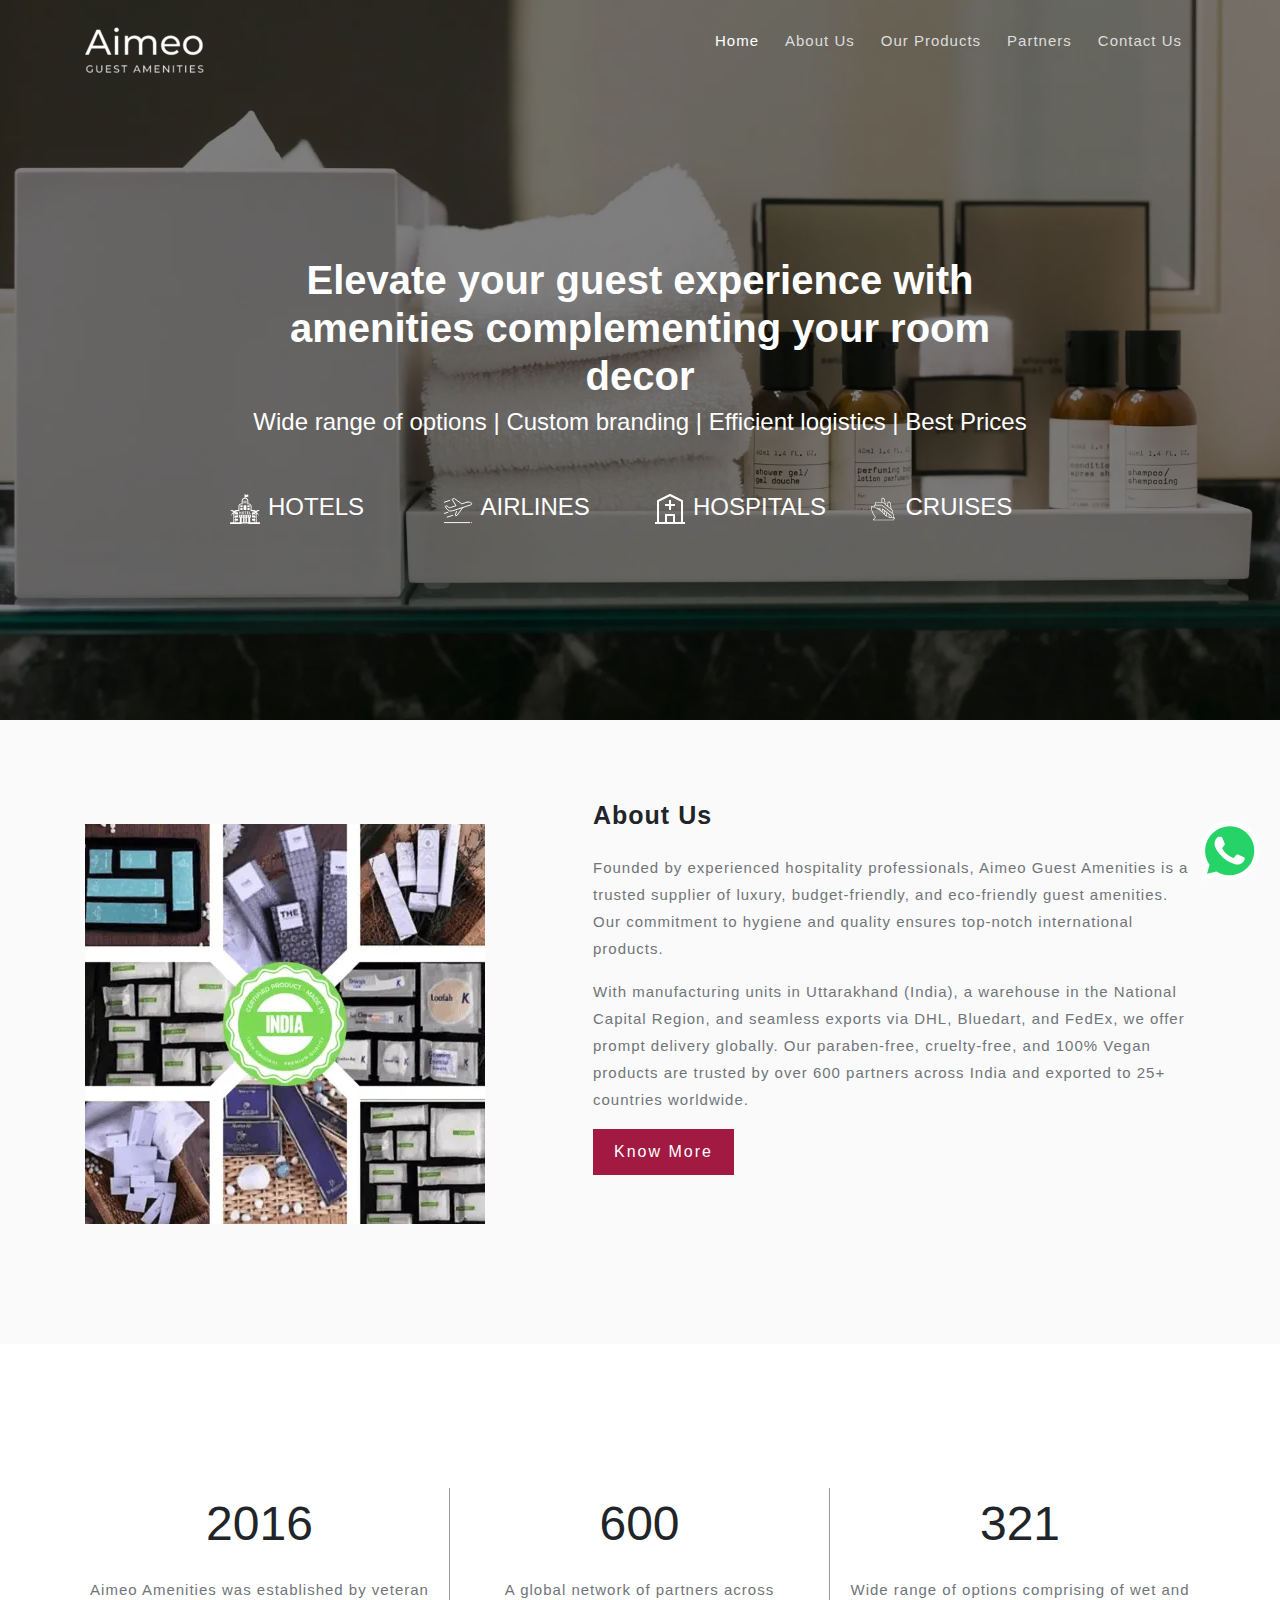
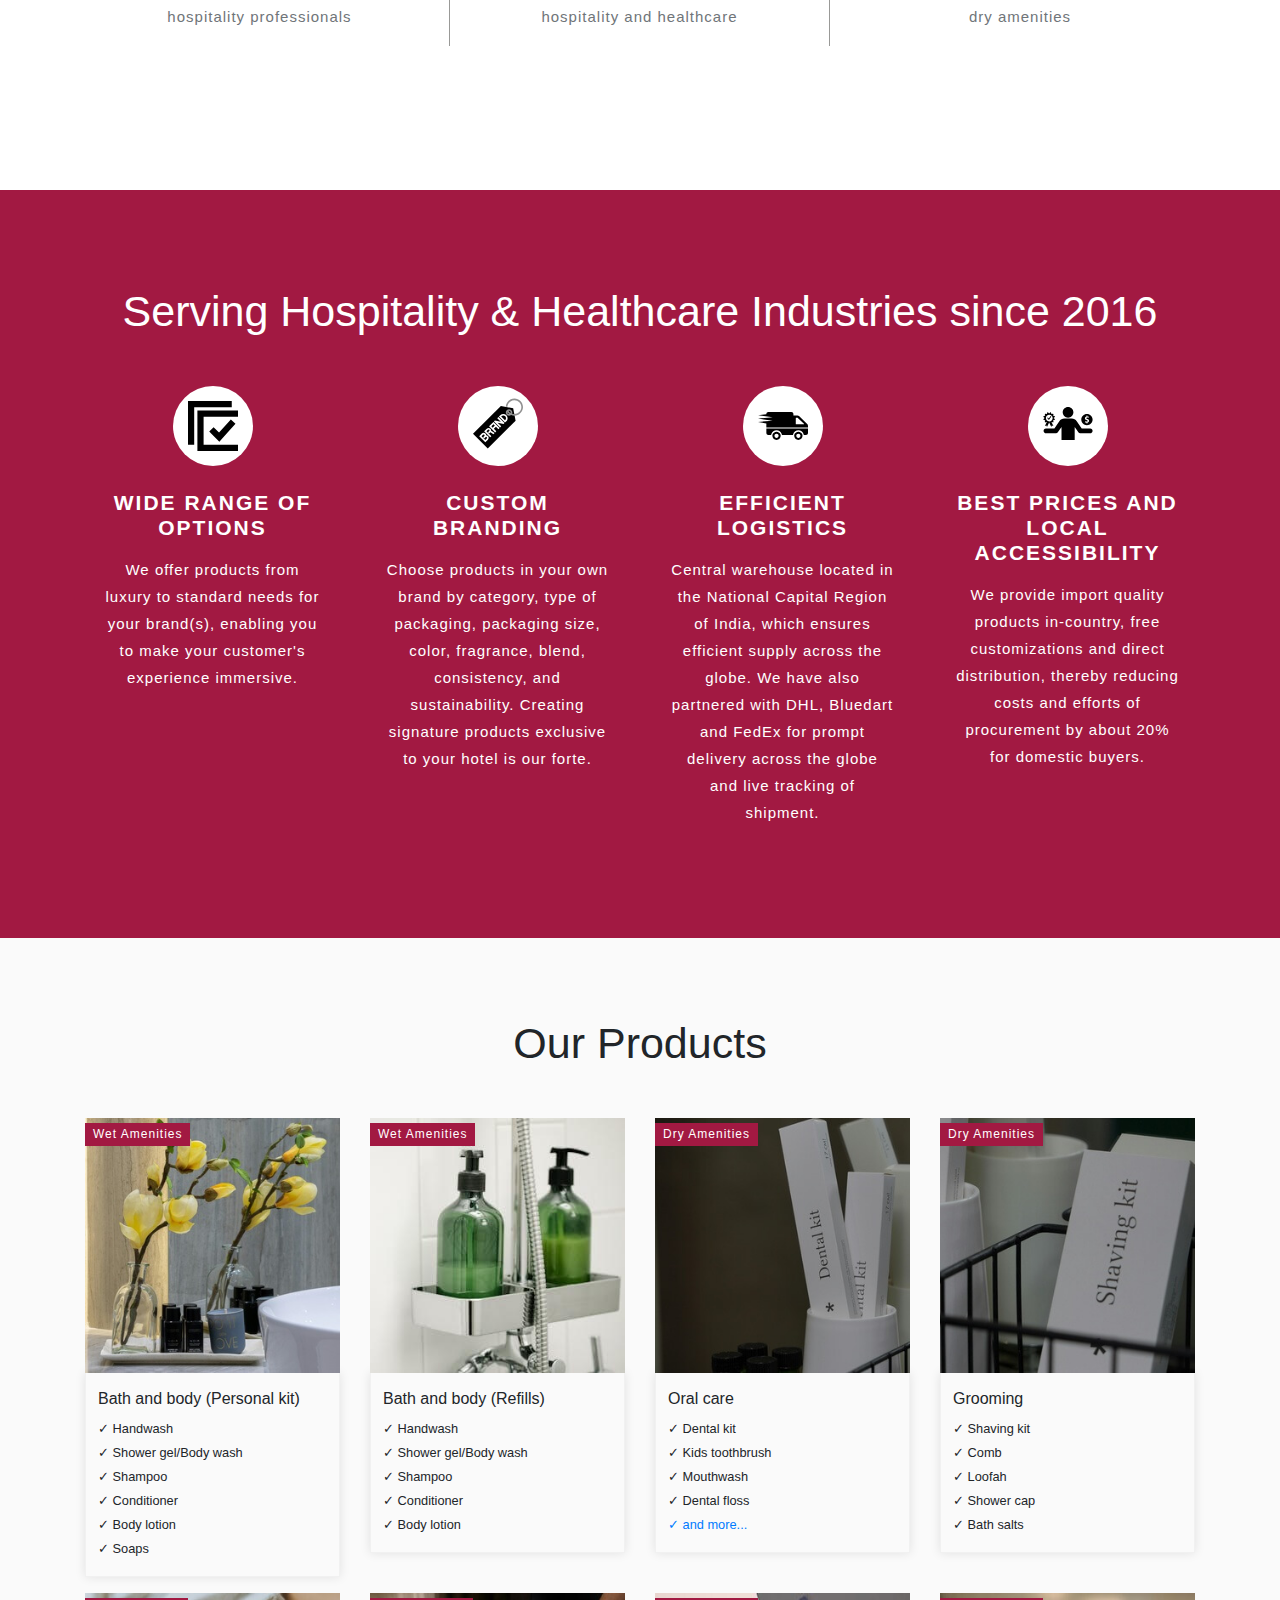
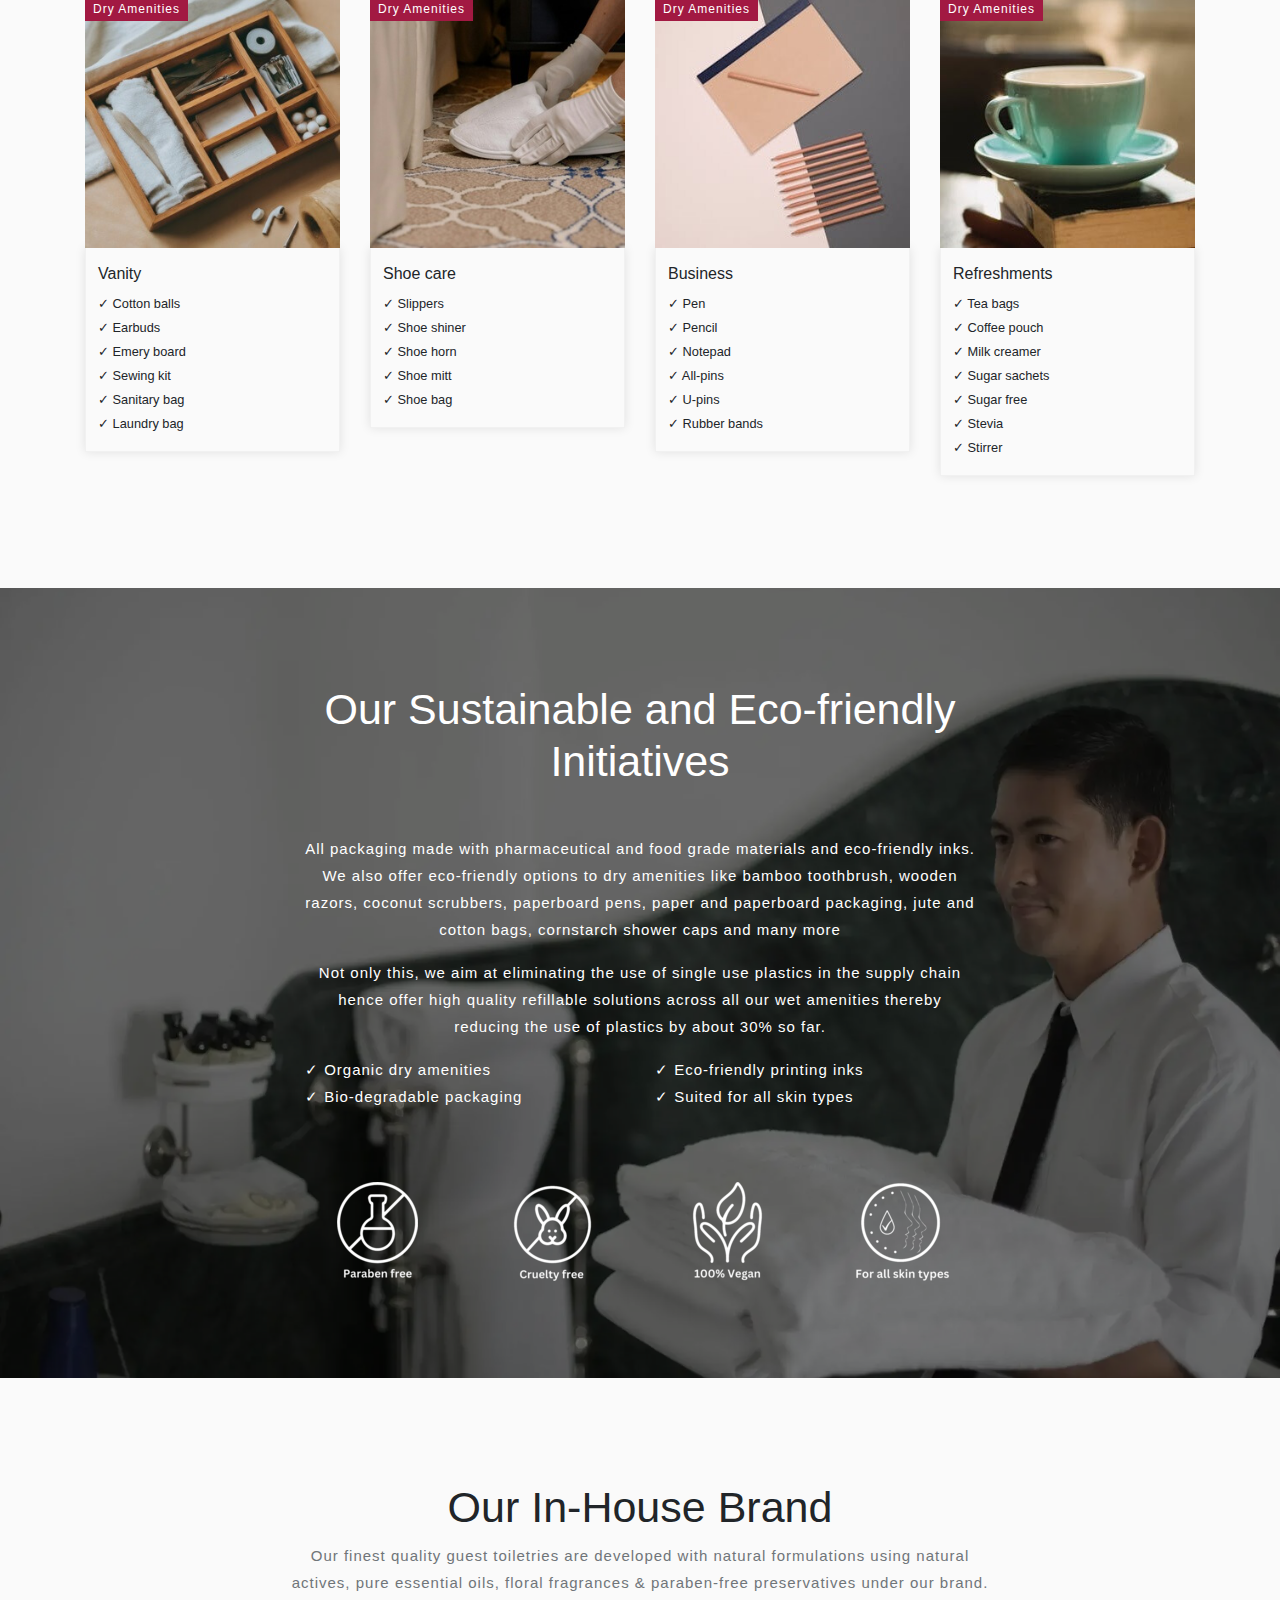
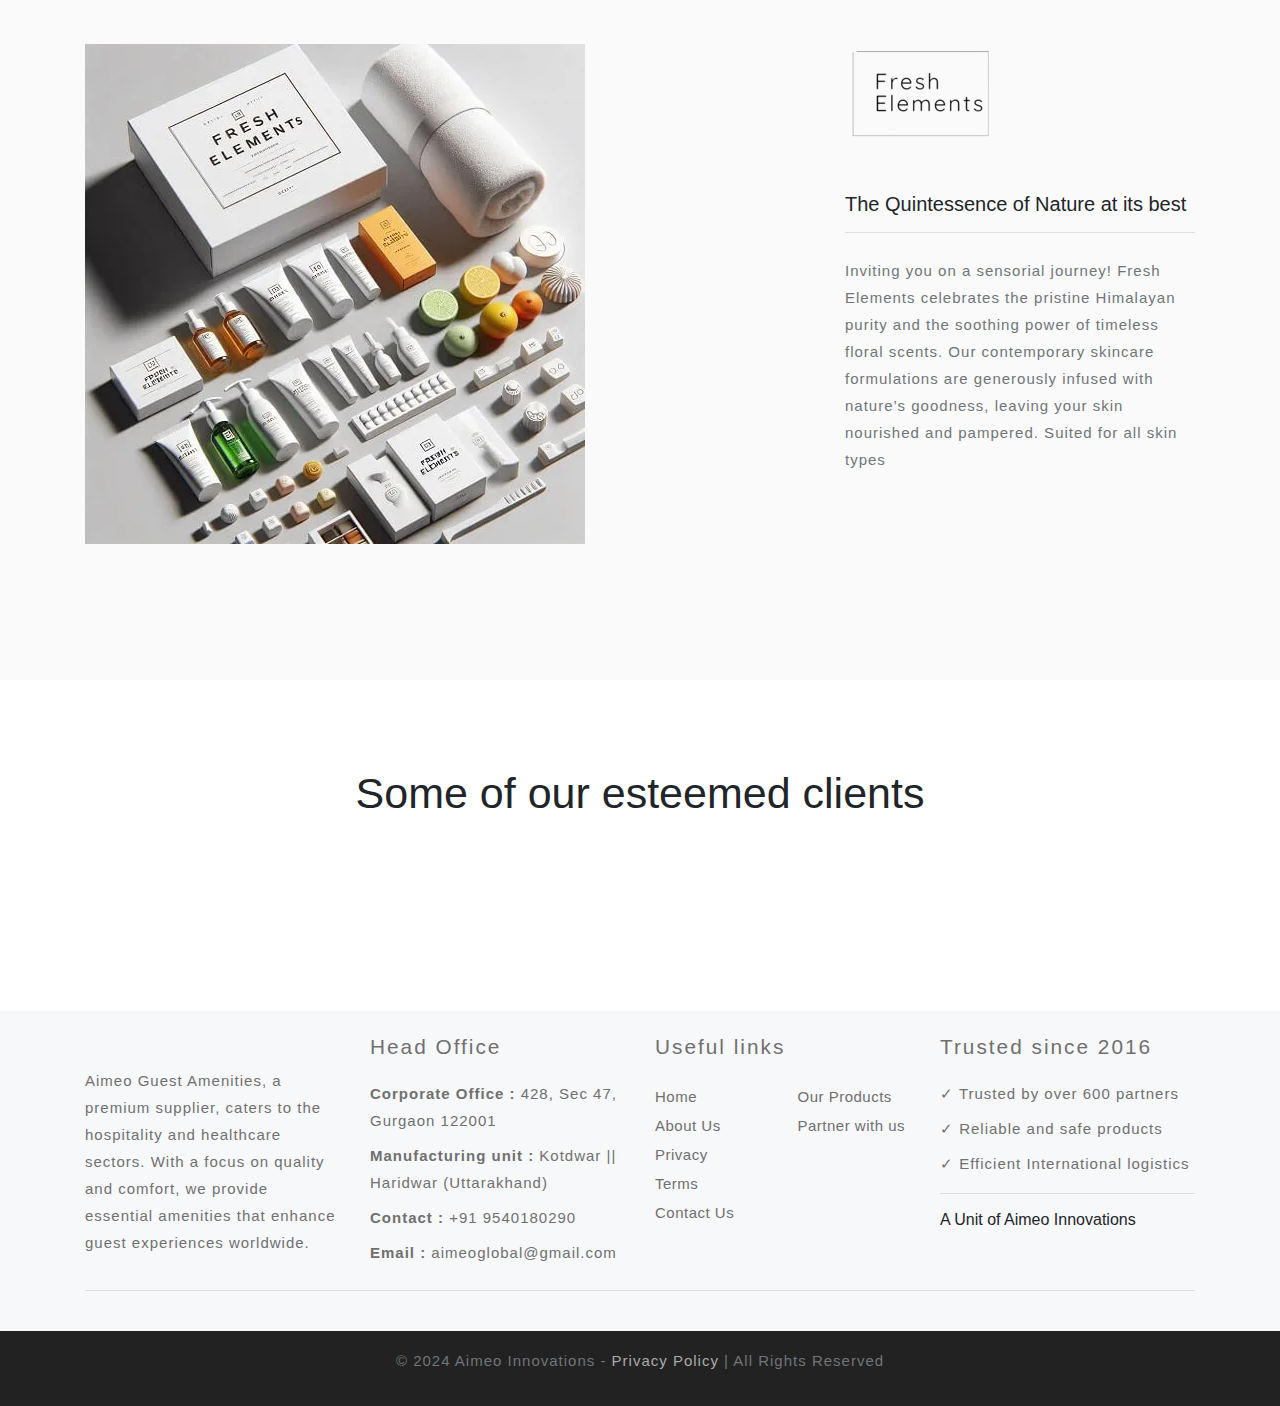
==== commit 0a392bb0: "Add files via upload" ====
--- a/index.html
+++ b/index.html
@@ -23,7 +23,7 @@
     </script>
 	
 	<link href="css/style.css" rel='stylesheet' type='text/css' /><!-- custom css -->
-<link rel="preload" as="image" href="images/banner8.webp">
+<link rel="preload" as="image" href="images/banner.webp">
 
 	
 	<!-- JSON-LD markup generated by Google Structured Data Markup Helper. -->
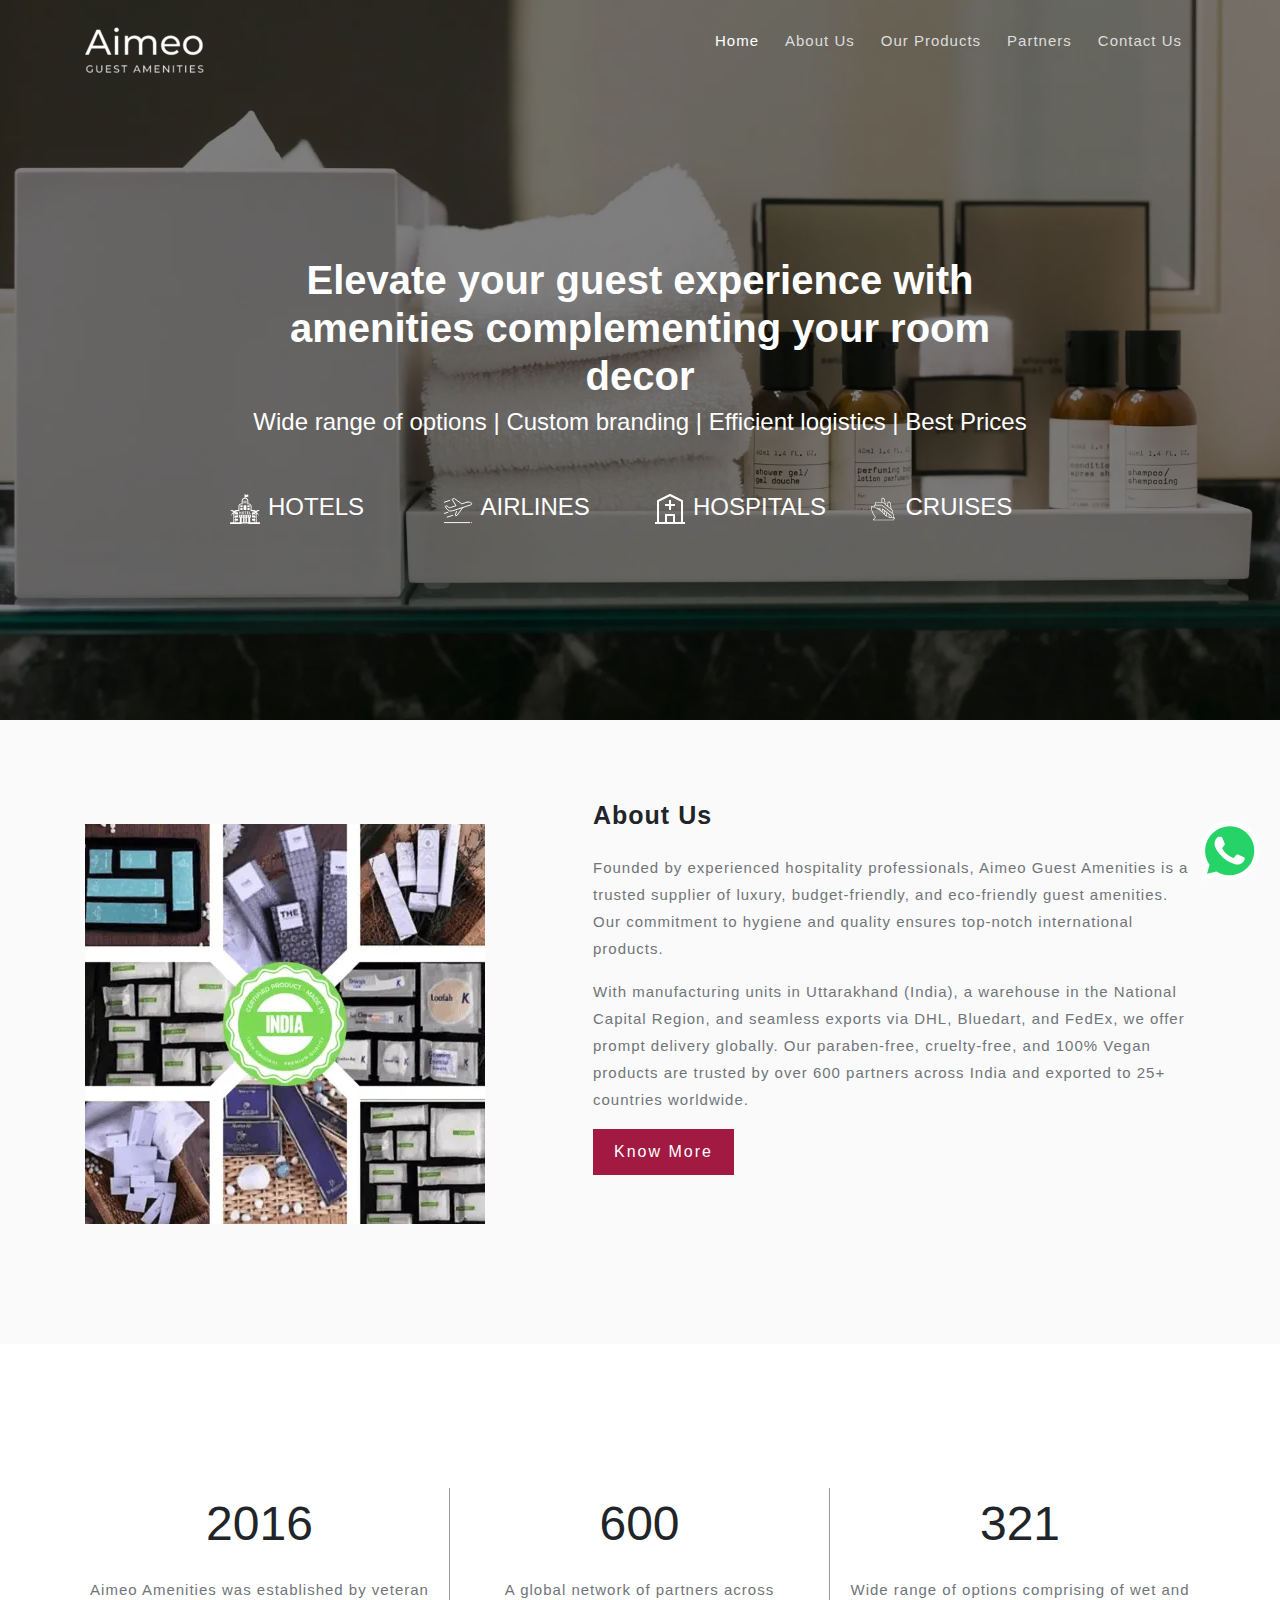
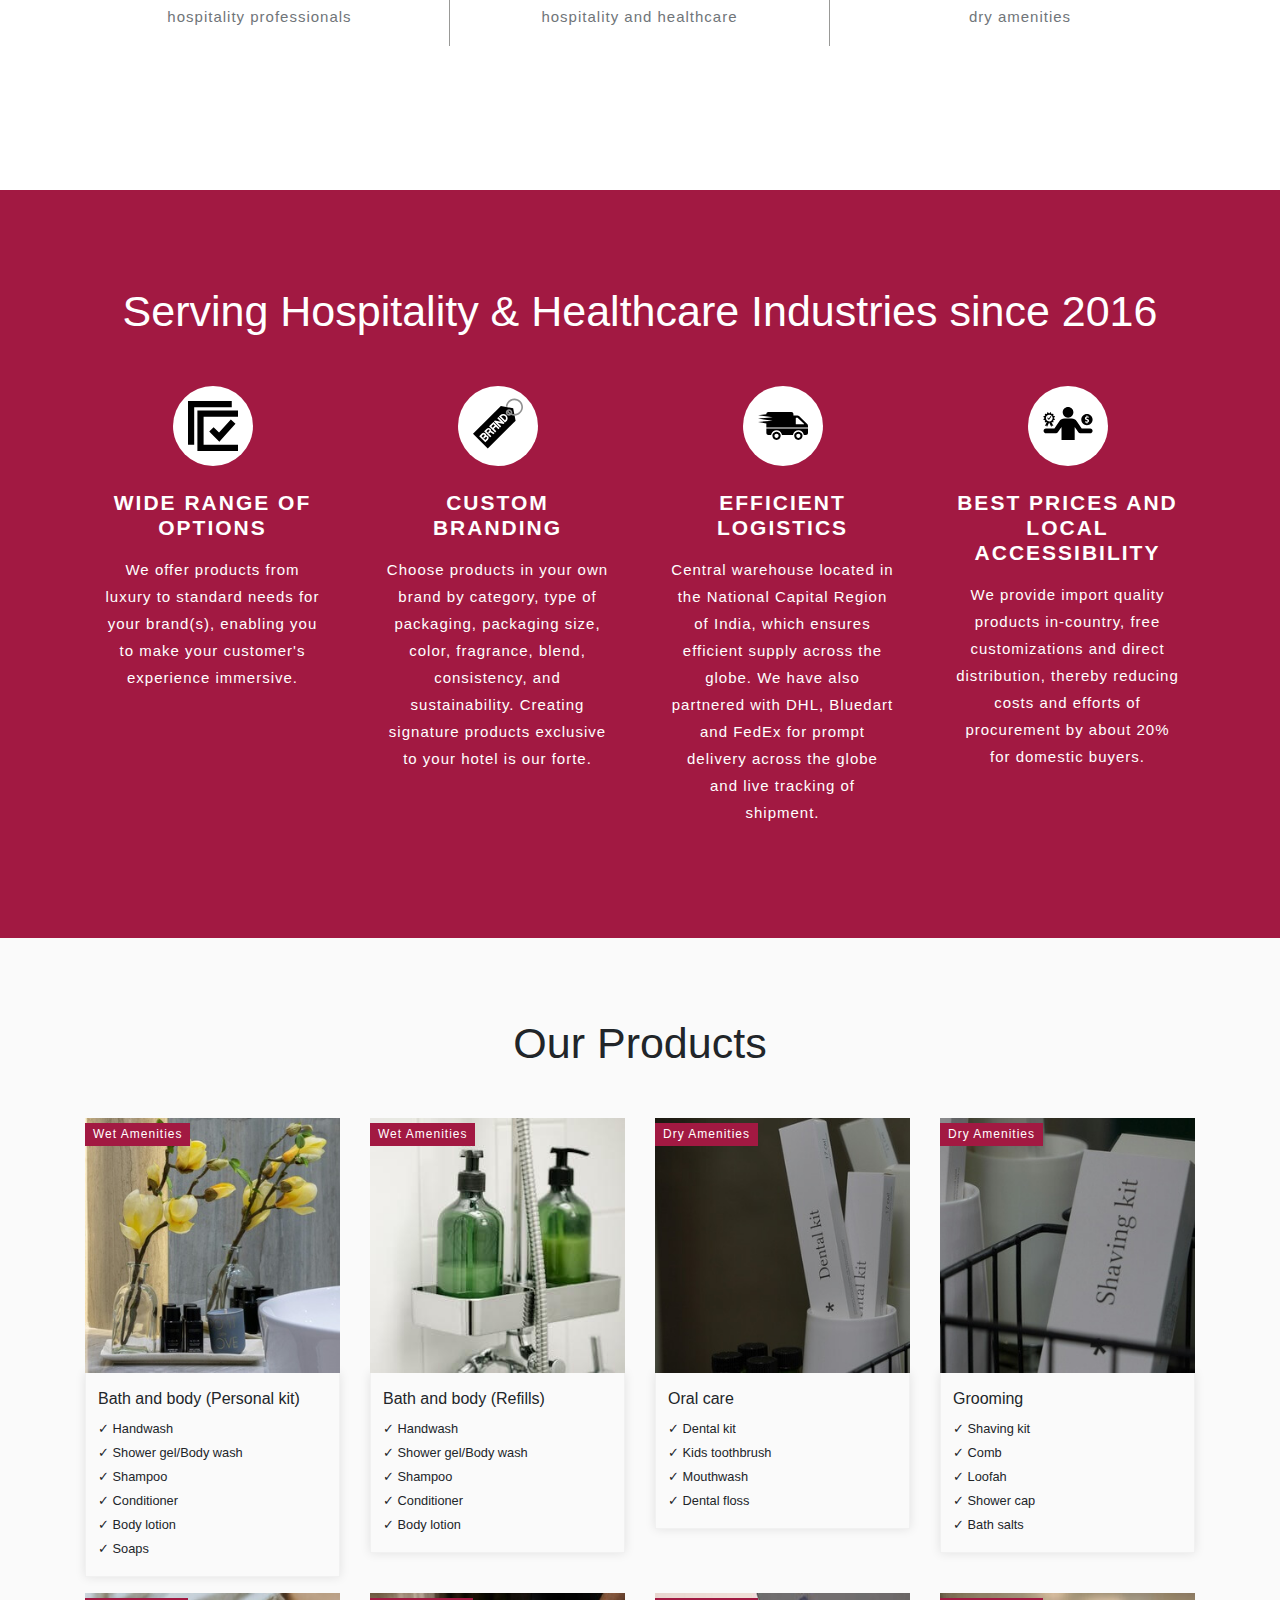
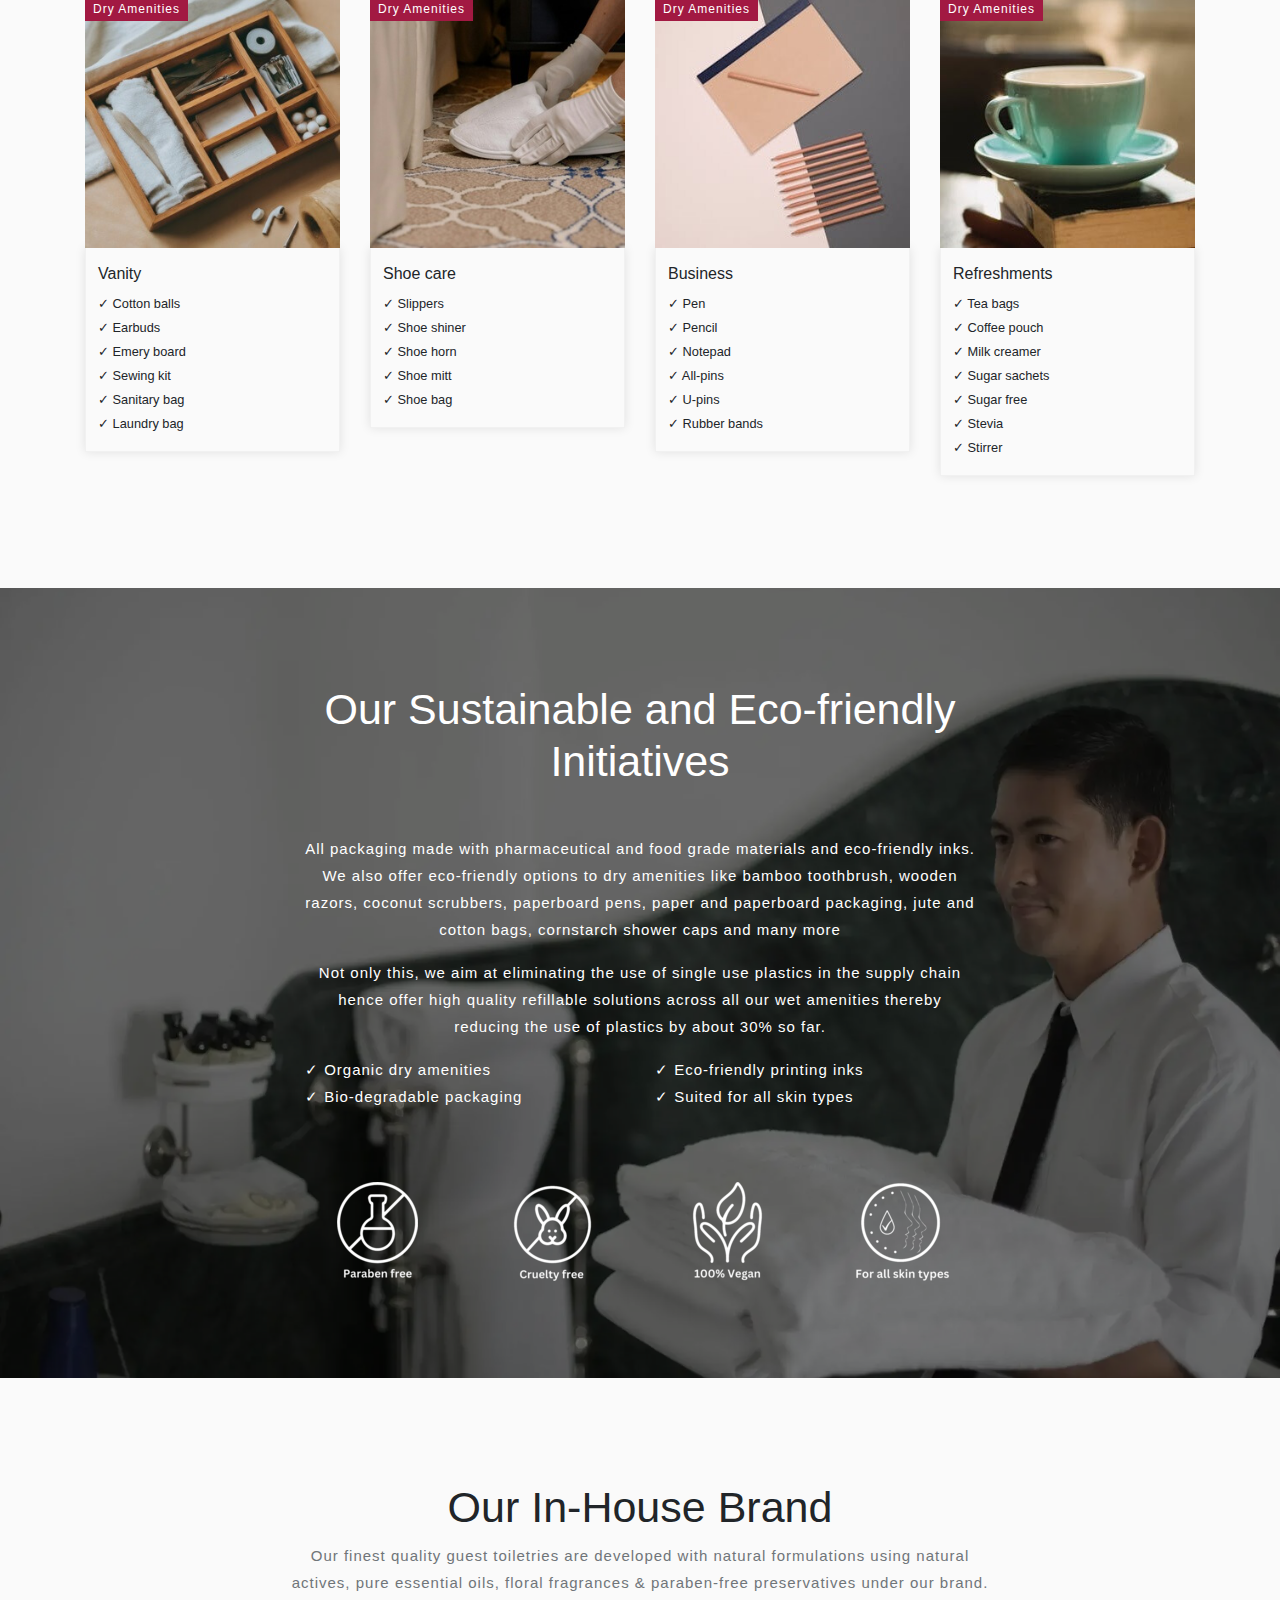
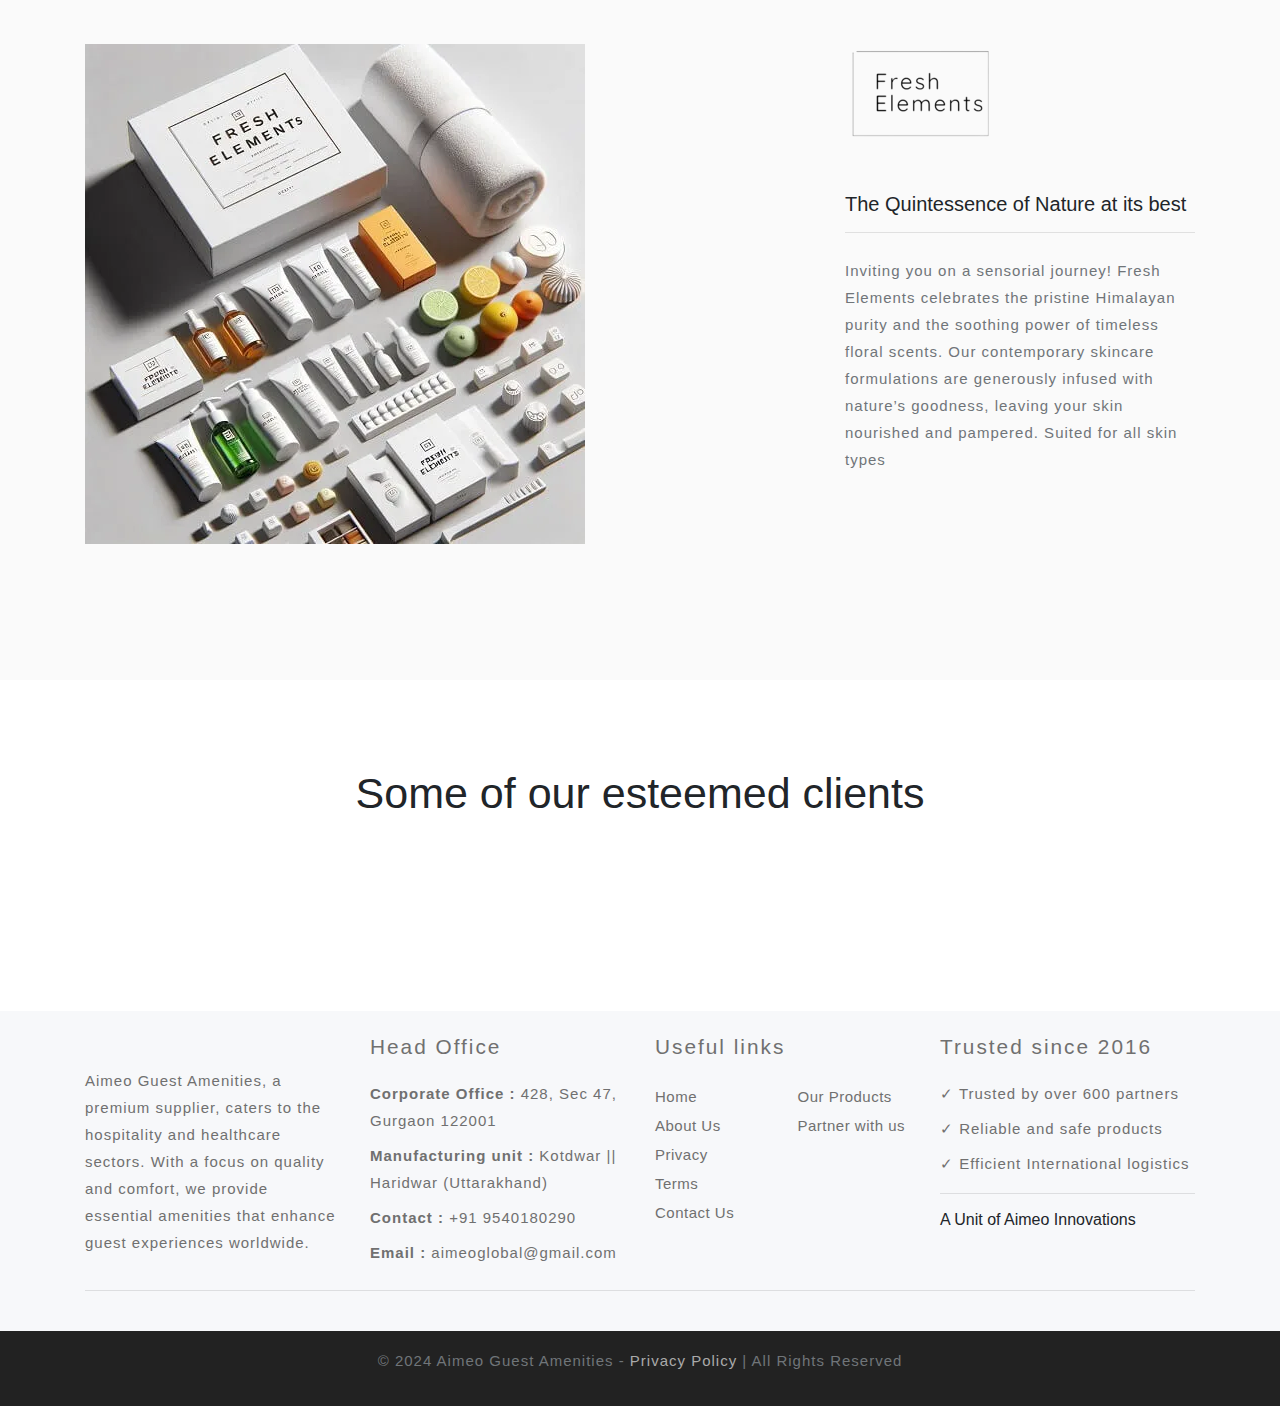
==== commit 8cbd418b: "Add files via upload" ====
--- a/index.html
+++ b/index.html
@@ -48,8 +48,15 @@
 </script>
 
 
-
 <!-- Google tag (gtag.js) -->
+<script async src="https://www.googletagmanager.com/gtag/js?id=G-8X364R99SM"></script>
+<script>
+  window.dataLayer = window.dataLayer || [];
+  function gtag(){dataLayer.push(arguments);}
+  gtag('js', new Date());
+
+  gtag('config', 'G-8X364R99SM');
+</script>
 
 
 
@@ -251,7 +258,6 @@
 					<small>✓ Kids toothbrush</small><br>
 					<small>✓ Mouthwash</small><br>
 					<small>✓ Dental floss</small><br>
-					<a href="product.html"><small>✓ and more...</small></a>
 				</div>
 			</div>
 			<div class="col-lg-3 col-6 mb-3">
@@ -446,7 +452,7 @@
 					<h6 class="mt-lg-3">A Unit of Aimeo Innovations</h6>
 			</div>
 		</div>
-		<hr><img src="images/certifications.png" class="img-fluid centerimg" alt="" loading="lazy">
+		<hr><img src="images/certifications.png" class="img-fluid centerimg" alt="our certifications and accolades" loading="lazy">
 	</div>
 </section>
 </footer>
@@ -454,7 +460,7 @@
 
 <!-- copyright -->
 <div class="copyright py-3 text-center">
-	<p>© 2024 Aimeo Innovations - <a href=privacy.html>Privacy Policy</a> | All Rights Reserved</p>
+	<p>© 2024 Aimeo Guest Amenities - <a href=privacy.html>Privacy Policy</a> | All Rights Reserved</p>
 </div>
 <!-- //copyright -->
 
